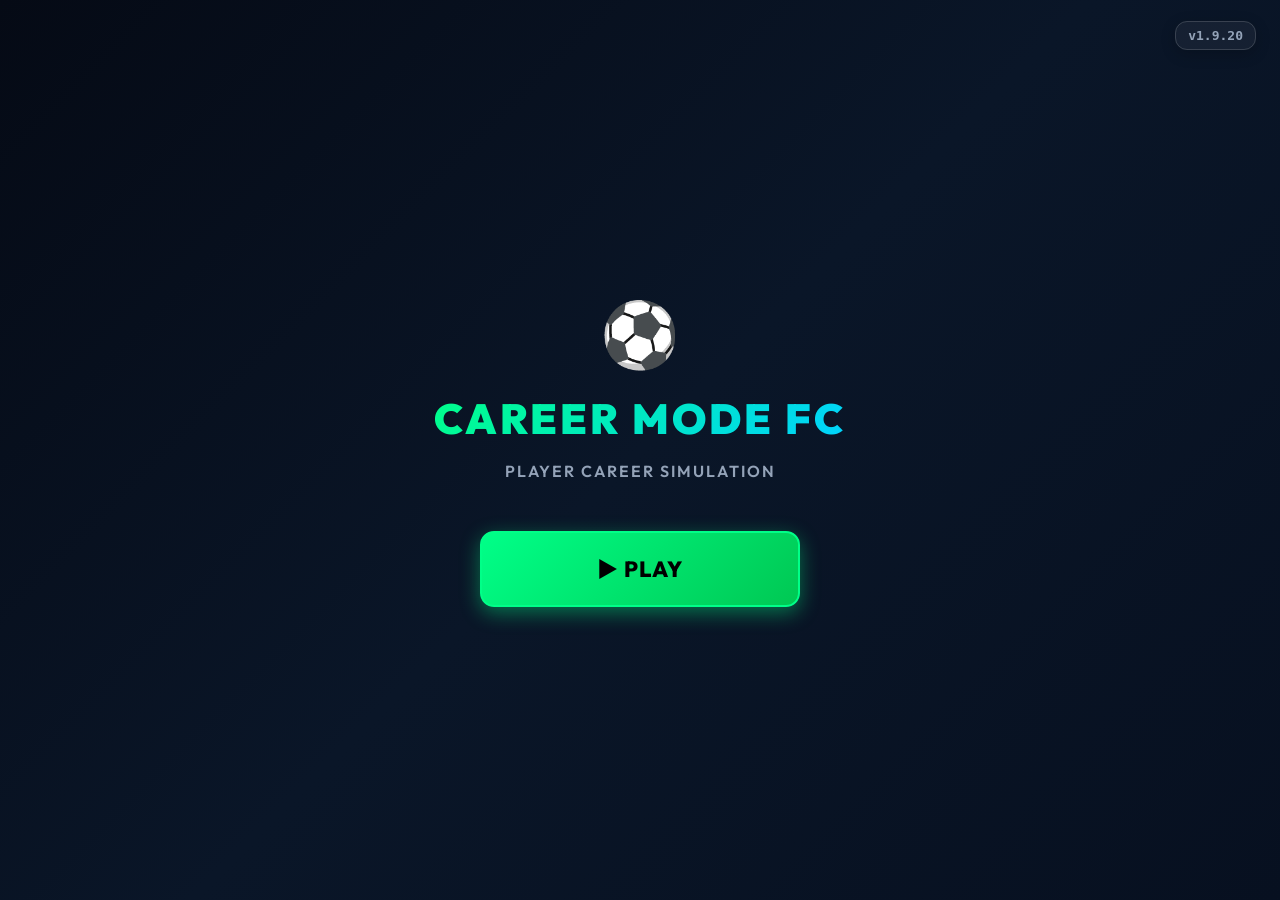
==== index.html @ cefe16e6 "Add files via upload" ====
<!DOCTYPE html>
<html lang="en">
<head>
  <meta charset="UTF-8">
  <meta name="viewport" content="width=device-width, initial-scale=1.0">
  <meta http-equiv="Cache-Control" content="no-cache, no-store, must-revalidate">
  <meta http-equiv="Pragma" content="no-cache">
  <meta http-equiv="Expires" content="0">
  <title>Football Player Career Mode</title>
  
  <!-- Fonts & CSS -->
  <link rel="preconnect" href="https://fonts.googleapis.com">
  <link rel="preconnect" href="https://fonts.gstatic.com" crossorigin>
  <link href="https://fonts.googleapis.com/css2?family=Inter:wght@400;600;800;900&family=Outfit:wght@500;700;900&display=swap" rel="stylesheet">
  <link rel="stylesheet" href="css/style.css?v=1.9.20">
  <link rel="stylesheet" href="css/mobile.css?v=1.6.0">

</head>
<body>


  <div id="main-menu">
    <!-- Version Counter & Hover Changelog Tooltip -->
    <div class="menu-version-container">
      <span class="menu-version-badge">v1.9.20</span>
      <div class="menu-version-tooltip">
        <h4 style="color: var(--primary); margin: 0 0 10px 0; font-size: 15px; font-weight: 900; border-bottom: 1px solid rgba(255,255,255,0.15); padding-bottom: 6px;">📂 Game Updates (Changelog v1.9.20)</h4>
        <ul style="padding-left: 16px; margin: 0; font-size: 12px; color: #e2e8f0; line-height: 1.6; text-align: left; list-style-type: disc;">
          <li><strong style="color: #00ff88;">v1.9.20 (+0.0.1):</strong> Improved match simulation flow and player-performance tracking.</li>
        </ul>
      </div>
    </div>

    <div class="menu-logo">⚽</div>
    <div class="menu-title">Career Mode FC</div>
    <div class="menu-subtitle">Player Career Simulation</div>
    <div class="menu-buttons">
      <button class="menu-btn btn-play" onclick="app.menuPlay()">▶ Play</button>
      
    </div>
  </div>

  <!-- PLAY MODE SELECT -->
  <div class="menu-panel" id="panel-play-modes">
    <div class="menu-panel-title">⚽ Select Game Mode</div>
    <div class="menu-panel-content">
      <div class="menu-buttons">
        <button class="menu-btn" onclick="app.menuCareerMode()">🏆 Career Mode</button>
        <button class="menu-btn disabled">🌐 Online <span class="coming-soon-tag">Coming Soon</span></button>
      </div>
    </div>
    <button class="menu-back-btn" onclick="app.menuBack('panel-play-modes')">← Back</button>
  </div>

  <!-- CAREER MODE: NEW GAME / SAVES -->
  <div class="menu-panel" id="panel-career">
    <div class="menu-panel-title">🏆 Career Mode</div>
    <div class="menu-panel-content">
      <div class="menu-buttons">
        <button class="menu-btn btn-play" onclick="app.menuNewGame()">🆕 New Game</button>
        <button class="menu-btn" onclick="app.menuLoadSaves()">💾 Load Save</button>
      </div>
    </div>
    <button class="menu-back-btn" onclick="app.menuBack('panel-career')">← Back</button>
  </div>

  <!-- SAVES LIST -->
  <div class="menu-panel" id="panel-saves">
    <div class="menu-panel-title">💾 Saved Games</div>
    <div class="menu-panel-content" id="saves-list-container">
      <!-- Populated by JS -->
    </div>
    <button class="menu-back-btn" onclick="app.menuBack('panel-saves')">← Back</button>
  </div>

  <!-- SETTINGS PANEL -->
  <div class="menu-panel" id="panel-settings-menu">
    <div class="menu-panel-title">⚙️ Game Settings</div>
    <div class="menu-panel-content">
      <div class="glass-panel">
        <div class="form-group">
          <label class="form-label">Match Half Duration</label>
          <select class="form-select" id="menu-setting-half" onchange="app.matchSettings.halfLength = parseInt(this.value)">
            <option value="1">1 Minute per Half (Fast)</option>
            <option value="3" selected>3 Minutes per Half (Balanced)</option>
            <option value="5">5 Minutes per Half (Full)</option>
          </select>
        </div>
        <div class="form-group">
          <label class="form-label">Camera Angle View</label>
          <select class="form-select" id="menu-setting-camera" onchange="app.matchSettings.cameraMode = this.value">
            <option value="broadcast" selected>Broadcast (Classic Side TV)</option>
            <option value="pro">Pro Camera (3rd Person Behind Player)</option>
            <option value="tactical">Tactical (Top-Down Overhead)</option>
          </select>
        </div>
        <button class="btn btn-secondary" style="width:100%;margin-top:10px;" onclick="app.resetSettings()">🔄 Reset Settings to Default</button>
      </div>
    </div>
    <button class="menu-back-btn" onclick="app.menuBack('panel-settings-menu')">← Back</button>
  </div>

  <div id="app-container" style="display:none;">

    <!-- Top Navigation Header -->
    <header class="header-bar">
      <div class="logo-section">
        <span class="logo-icon">⚽</span>
        <span class="logo-title">CAREER MODE FC</span>
      </div>

      <div class="career-meta">
        <div class="meta-pill"><span id="meta-player-name">Jack Sterling 🇬🇧</span></div>
        <div class="meta-pill"><span id="meta-age">18 y/o</span></div>
        <div class="meta-pill"><span id="meta-ovr">OVR 72</span></div>
        <div class="meta-pill"><span id="meta-club">Plymouth Argyle</span></div>
        <div class="meta-pill gold">💰 <span id="meta-bank">$10,000</span></div>
        
        <!-- The Blue Level Bar -->
        <div id="level-bar-container" style="display: flex; align-items: center; gap: 4px; margin-left: 8px; font-family: 'Outfit', sans-serif;">
          <!-- Level Circle -->
          <div id="level-circle" style="width: 34px; height: 34px; border-radius: 50%; background: #ffffff; border: 3px solid #0088ff; display: flex; align-items: center; justify-content: center; color: #000000; font-weight: 900; font-size: 15px; box-shadow: 0 0 10px rgba(0, 136, 255, 0.4); z-index: 2;">
            0
          </div>
          <!-- Long XP Bar -->
          <div id="xp-bar-outer" style="width: 140px; height: 22px; border-radius: 11px; background: rgba(0, 0, 0, 0.6); border: 3px solid #0088ff; overflow: hidden; position: relative; display: flex; align-items: center; box-shadow: 0 0 10px rgba(0, 136, 255, 0.3); margin-left: -6px;">
            <!-- Fill Area (White) -->
            <div id="xp-bar-inner" style="width: 0%; height: 100%; background: #ffffff; transition: width 0.4s ease;"></div>
            <!-- Text overlay (Grey with Black shadow for perfect contrast on any background) -->
            <div id="xp-bar-text" style="position: absolute; inset: 0; display: flex; align-items: center; justify-content: center; color: #e2e8f0; text-shadow: 1px 1px 2px #000000, -1px -1px 2px #000000, 1px -1px 2px #000000, -1px 1px 2px #000000; font-weight: 900; font-size: 10px; z-index: 3;">
              0 / 1000 XP
            </div>
          </div>
        </div>
      </div>
    </header>

    <!-- Navigation Tabs -->
    <nav class="nav-tabs">
      <button class="tab-btn active" data-tab="dashboard">🏠 Dashboard</button>
      <button class="tab-btn" data-tab="games">🗓️ Games</button>
      <button class="tab-btn" data-tab="standings">🏆 Standings</button>
      <button class="tab-btn" data-tab="squad">👥 Squads</button>
      <button class="tab-btn" data-tab="transfers">📄 Club Contracts</button>
      <button class="tab-btn" data-tab="sponsors">🤝 Sponsors</button>
      <button class="tab-btn" data-tab="social">📱 Social Media</button>
      <button class="tab-btn" data-tab="skills">💪 Skills</button>
      <button class="tab-btn" data-tab="comparison">📊 Stats Leaderboard</button>
      <button class="tab-btn" data-tab="stats">📊 Career Stats</button>
      <button class="tab-btn" data-tab="trophies">🏆 Trophies</button>
      <button class="tab-btn" data-tab="multipliers">📈 Multipliers</button>
      <button class="tab-btn" data-tab="ballon">👑 Ballon d'Or</button>
      <button class="tab-btn" data-tab="pastseasons">📜 Past Seasons</button>
      <button class="tab-btn" data-tab="settings">⚙️ Settings</button>
    </nav>

    <!-- Main View Content Pages -->
    <main class="main-view">

      <!-- PAGE: DASHBOARD -->
      <section id="page-dashboard" class="view-page active">
        <div class="grid-dashboard">
          
          <!-- Column 1: FIFA Player Card -->
          <div>
            <div class="fifa-card gold-rare">
              <div class="fifa-card-header">
                <div>
                  <div class="ovr-rating" id="card-ovr">72</div>
                  <div class="position-tag" id="card-pos">ST</div>
                </div>
                <div class="nation-flag" id="card-flag">🇬🇧</div>
              </div>

              <div class="player-avatar-preview">
                <div id="card-avatar-display"></div>
              </div>

              <div class="player-name-banner" id="card-name">ALEX HUNTER</div>

              <div class="attributes-grid">
                <div class="attr-item"><span>PAC</span><span class="attr-val" id="card-attr-pac">75</span></div>
                <div class="attr-item"><span>DRI</span><span class="attr-val" id="card-attr-dri">74</span></div>
                <div class="attr-item"><span>SHO</span><span class="attr-val" id="card-attr-sho">72</span></div>
                <div class="attr-item"><span>DEF</span><span class="attr-val" id="card-attr-def">45</span></div>
                <div class="attr-item"><span>PAS</span><span class="attr-val" id="card-attr-pas">68</span></div>
                <div class="attr-item"><span>PHY</span><span class="attr-val" id="card-attr-phy">70</span></div>
              </div>
            </div>
          </div>

          <!-- Column 2: Next Match & Center Feed -->
          <div>
            <!-- Next Match Banner -->
            <div class="glass-panel" id="next-match-box">
              <!-- Dynamically populated via JS -->
            </div>
          </div>

          <!-- Column 3: Quick Season Summary -->
          <div>
            <div class="glass-panel">
              <div class="panel-header">
                <h3 class="panel-title">🎯 Season Summary</h3>
              </div>
              <div style="display: flex; justify-content: space-between; margin-bottom: 12px;">
                <span>Matches Played:</span><strong style="color: var(--accent-gold);" id="stat-season-matches">0</strong>
              </div>
              <div style="display: flex; justify-content: space-between; margin-bottom: 12px;">
                <span>Goals Scored:</span><strong style="color: var(--primary);" id="stat-season-goals">0</strong>
              </div>
              <div style="display: flex; justify-content: space-between; margin-bottom: 12px; display: none;" id="stat-season-hattricks-row">
                <span>Hattricks Scored:</span><strong style="color: var(--accent-gold);" id="stat-season-hattricks">0</strong>
              </div>
              <div style="display: flex; justify-content: space-between; margin-bottom: 12px;">
                <span>Assists:</span><strong style="color: var(--accent-blue);" id="stat-season-assists">0</strong>
              </div>
              <div style="display:none; justify-content:space-between; margin-bottom:12px;" id="stat-season-role-row">
                <span id="stat-season-role-label">Defensive Actions:</span><strong style="color:var(--accent-gold);" id="stat-season-role-value">0</strong>
              </div>
              <div style="display: flex; justify-content: space-between;">
                <span>Avg Match Rating:</span><strong style="color: var(--accent-gold);" id="stat-season-rating">0.0</strong>
              </div>
            </div>
          </div>

        </div>
      </section>

      <!-- PAGE: GAMES -->
      <section id="page-games" class="view-page">
        <div class="glass-panel">
          <div class="panel-header">
            <h3 class="panel-title">🗓️ Future Games This Season</h3>
          </div>
          <div id="games-schedule-list">
            <!-- Populated via JS -->
          </div>
        </div>
      </section>

      <!-- PAGE: STANDINGS -->
      <section id="page-standings" class="view-page">
        <div class="glass-panel">
          <div class="panel-header" style="display: flex; justify-content: space-between; align-items: center; flex-wrap: wrap; gap: 14px;">
            <h3 class="panel-title">🏆 Competition Standings</h3>
            <div>
              <label style="font-size: 13px; font-weight: 700; color: var(--text-muted); margin-right: 8px;">Select Event:</label>
              <select class="form-select" id="standings-competition-select" onchange="app.onStandingsCompetitionChange(this.value)" style="width: auto; display: inline-block; padding: 6px 12px; font-size: 13px; min-width: 180px;">
                <option value="league" selected>🏠 League Standings</option>
                <option value="cup">🏆 Domestic Cup Group</option>
                <option value="ucl">🌍 Champions League Group</option>
              </select>
            </div>
          </div>
          <div class="table-wrapper">
            <table class="data-table standings-table">
              <thead>
                <tr>
                  <th>Pos</th>
                  <th>Club</th>
                  <th>P</th>
                  <th>W</th>
                  <th>D</th>
                  <th>L</th>
                  <th>GD</th>
                  <th>PTS</th>
                </tr>
              </thead>
              <tbody id="table-standings-body">
                <!-- Populated via JS -->
              </tbody>
            </table>
          </div>
        </div>
      </section>

      <!-- PAGE: SQUAD -->
      <section id="page-squad" class="view-page">
        <div class="glass-panel">
          <div class="panel-header" style="margin-bottom: 12px;">
            <h3 class="panel-title">👥 Team Rosters & Player Stats</h3>
          </div>
          
          <!-- Selector for Club vs National Team -->
          <div style="margin-bottom:14px; display:flex; justify-content:space-between; align-items:center; flex-wrap:wrap; gap:10px; border-bottom:1px solid rgba(255,255,255,0.06); padding-bottom:12px;">
            <span style="font-size:13px; color:var(--text-muted); font-weight:700; text-transform:uppercase; letter-spacing:0.5px;">👥 Roster Category:</span>
            <select id="squad-category-select" onchange="app.onSquadCategoryChange(this.value)" class="btn btn-secondary btn-sm" style="background:rgba(255,255,255,0.05); border:1px solid rgba(255,255,255,0.12); color:#fff; width:220px; padding:6px 12px; border-radius:8px; font-weight:700; cursor:pointer; height:34px;">
              <option value="club" selected>🏢 Club Roster</option>
              <option value="national">🌍 National Team</option>
            </select>
          </div>

          <!-- Selector for Squad Team Select & Search Bar -->
          <div style="margin-bottom:14px; display:flex; justify-content:space-between; align-items:center; flex-wrap:wrap; gap:12px; border-bottom:1px solid rgba(255,255,255,0.06); padding-bottom:12px;">
            <span id="squad-search-label" style="font-size:13px; color:var(--text-muted); font-weight:700; text-transform:uppercase; letter-spacing:0.5px;">🔍 Select Club Roster:</span>
            <div style="display:flex; gap:10px; align-items:center; flex-wrap:wrap;">
              <input type="text" id="squad-team-search" placeholder="Type to filter clubs..." oninput="app.filterSquadClubs(this.value)" class="form-input" style="width:160px; padding:6px 12px; font-size:12px; border-radius:8px; height:34px; margin:0; background:rgba(255,255,255,0.05); border:1px solid rgba(255,255,255,0.12); color:#fff;">
              <select id="squad-team-select" onchange="app.renderSquad()" class="btn btn-secondary btn-sm" style="background:rgba(12,21,36,0.85); border:1px solid rgba(255,255,255,0.15); color:#fff; width:220px; padding:6px 12px; border-radius:8px; font-weight:700; cursor:pointer; height:34px;">
                <!-- Options populated dynamically via JS -->
              </select>
            </div>
          </div>
          
          <!-- Selector for Squad Stats View -->
          <div style="margin-bottom:14px; display:flex; justify-content:space-between; align-items:center; flex-wrap:wrap; gap:10px;">
            <span style="font-size:13px; color:var(--text-muted); font-weight:700; text-transform:uppercase; letter-spacing:0.5px;">📊 Player Performance Stats:</span>
            <select id="squad-stats-select" onchange="app.renderSquad()" class="btn btn-secondary btn-sm" style="background:rgba(255,255,255,0.05); border:1px solid rgba(255,255,255,0.12); color:#fff; width:180px; padding:6px 12px; border-radius:8px; font-weight:700; cursor:pointer;">
              <option value="season" selected>Overall Season</option>
              <option value="league">League</option>
              <option value="ucl">Champions League</option>
              <option value="cup">Domestic Cup</option>
            </select>
          </div>

          <div class="table-wrapper">
            <table class="data-table">
              <thead>
                <tr>
                  <th>Position</th>
                  <th>Player Name</th>
                  <th>OVR</th>
                  <th>Age</th>
                  <th style="text-align:center; color:var(--accent-gold);">Matches</th>
                  <th style="text-align:center; color:var(--primary);">Goals</th>
                  <th style="text-align:center; color:var(--accent-blue);">Assists</th>
                  <th style="text-align:center; color:var(--accent-gold);">Role Stat</th>
                </tr>
              </thead>
              <tbody id="table-squad-body">
                <!-- Populated via JS -->
              </tbody>
            </table>
          </div>
        </div>
      </section>

      <!-- PAGE: TRANSFERS & CONTRACTS -->
      <section id="page-transfers" class="view-page">
        <div class="panel-header">
          <h3 class="panel-title">📄 Club Contracts with Bonuses & Salary</h3>
        </div>
        <div id="transfers-offers-list">
          <!-- Populated via JS -->
        </div>
      </section>

      <!-- PAGE: SOCIAL MEDIA -->
      <section id="page-social" class="view-page"><div class="glass-panel"><div class="panel-header"><h3 class="panel-title">📱 Football Social</h3></div><div id="social-content"></div></div></section>

      <!-- PAGE: SPONSORS -->
      <section id="page-sponsors" class="view-page"><div class="glass-panel"><div class="panel-header"><h3 class="panel-title">🤝 Player Sponsors</h3></div><p style="color:var(--text-muted);line-height:1.6;margin-bottom:18px;">After your first match, ten companies compete to sponsor you. Performance changes their offers; signing locks you to that sponsor for the agreed seasons.</p><div id="sponsors-content"></div></div></section>

      <!-- PAGE: SKILLS (TRAINING & UPGRADES) -->
      <section id="page-skills" class="view-page">
        <!-- Attributes Upgrade list -->
        <div class="glass-panel">
          <div class="panel-header" style="justify-content: space-between; flex-wrap: wrap; gap: 14px;">
            <h3 class="panel-title">⭐ Attributes & Skill Upgrades</h3>
            <div>Available Skill Points: <strong style="color: var(--primary); font-size: 20px;" id="available-sp">5</strong></div>
          </div>
          <div id="attributes-upgrade-list">
            <!-- Populated via JS -->
          </div>
        </div>
      </section>

      <!-- PAGE: COMPARISON (STATS LEADERBOARD) -->
      <section id="page-comparison" class="view-page">
        <div class="glass-panel">
          <div class="panel-header" style="display: flex; justify-content: space-between; align-items: center; flex-wrap: wrap; gap: 14px;">
            <h3 class="panel-title">📊 Competition Stats & Rankings</h3>
            <div>
              <label style="font-size: 13px; font-weight: 700; color: var(--text-muted); margin-right: 8px;">Competition:</label>
              <select class="form-select" id="comparison-competition-select" onchange="app.onComparisonCompetitionChange(this.value)" style="width: auto; display: inline-block; padding: 6px 12px; font-size: 13px; min-width: 180px;">
                <option value="league" selected>🏠 Current Season League</option>
                <option value="season">📅 Overall Season Campaign</option>
                <option value="cup">🏆 Domestic Cup</option>
                <option value="ucl">🌍 Champions League</option>
                <option value="world_cup">🌍 FIFA World Cup</option>
                <option value="euro">🇪🇺 UEFA Euro Cup</option>
                <option value="copa">🌎 Copa America</option>
                <option value="afcon">🌍 Africa Cup (AFCON)</option>
              </select>
            </div>
          </div>
          
          <div style="display: grid; grid-template-columns: 1fr 1fr; gap: 20px; margin-top: 10px;">
            <!-- Goal Scorers -->
            <div class="glass-panel" style="padding: 16px;">
              <h4 style="font-size: 16px; font-weight: 800; color: var(--primary); margin-bottom: 14px; border-bottom: 1px solid rgba(255,255,255,0.1); padding-bottom: 8px; display: flex; align-items: center; gap: 8px;">🎯 Top 20 Goal Scorers</h4>
              <div style="overflow-x: auto;">
                <table class="data-table" style="font-size: 12px;">
                  <thead>
                    <tr>
                      <th style="width: 40px; text-align: center;">Pos</th>
                      <th>Player</th>
                      <th>Club</th>
                      <th style="width: 40px; text-align: center;">P</th>
                      <th style="width: 40px; text-align: center; color: var(--primary);">G</th>
                    </tr>
                  </thead>
                  <tbody id="table-scorers-body">
                    <!-- Populated via JS -->
                  </tbody>
                </table>
              </div>
            </div>

            <!-- Assisters -->
            <div class="glass-panel" style="padding: 16px;">
              <h4 style="font-size: 16px; font-weight: 800; color: var(--accent-blue); margin-bottom: 14px; border-bottom: 1px solid rgba(255,255,255,0.1); padding-bottom: 8px; display: flex; align-items: center; gap: 8px;">⚽ Top 20 Assisters</h4>
              <div style="overflow-x: auto;">
                <table class="data-table" style="font-size: 12px;">
                  <thead>
                    <tr>
                      <th style="width: 40px; text-align: center;">Pos</th>
                      <th>Player</th>
                      <th>Club</th>
                      <th style="width: 40px; text-align: center;">P</th>
                      <th style="width: 40px; text-align: center; color: var(--accent-blue);">A</th>
                    </tr>
                  </thead>
                  <tbody id="table-assisters-body">
                    <!-- Populated via JS -->
                  </tbody>
                </table>
              </div>
            </div>
          </div>
        </div>
      </section>

      <!-- PAGE: STATS & FINANCES -->
      <section id="page-stats" class="view-page">
        <div id="age-decay-warning" class="age-decay-badge" style="display: none;">
          ⚠️ <strong>AGEING MECHANIC ACTIVE:</strong> Player is 34+ years old. Physical attributes (Pace, Physical) decay over time.
        </div>

        <div class="glass-panel">
          <div class="panel-header">
            <h3 class="panel-title">📊 Career Records & Total Net Worth</h3>
          </div>
          <div style="display: grid; grid-template-columns: repeat(3, 1fr); gap: 20px; text-align: center;">
            <div class="glass-panel">
              <div style="font-size: 13px; color: var(--text-muted);">TOTAL MATCHES</div>
              <div style="font-size: 36px; font-weight: 900; color: var(--accent-blue);" id="stat-career-matches">0</div>
            </div>
            <div class="glass-panel">
              <div style="font-size: 13px; color: var(--text-muted);">CAREER GOALS</div>
              <div style="font-size: 36px; font-weight: 900; color: var(--primary);" id="stat-career-goals">0</div>
            </div>
            <div class="glass-panel">
              <div style="font-size: 13px; color: var(--text-muted);">CAREER EARNINGS</div>
              <div style="font-size: 36px; font-weight: 900; color: var(--accent-gold);" id="stat-career-earnings">$10,000</div>
            </div>
          </div>

          <div style="display: grid; grid-template-columns: repeat(2, 1fr); gap: 20px; text-align: center; margin-top: 20px;" id="stat-career-row-2">
            <div class="glass-panel">
              <div style="font-size: 13px; color: var(--text-muted);">CAREER ASSISTS</div>
              <div style="font-size: 36px; font-weight: 900; color: var(--accent-blue);" id="stat-career-assists">0</div>
            </div>
            <div class="glass-panel" id="stat-career-hattricks-box" style="display: none;">
              <div style="font-size: 13px; color: var(--text-muted);">CAREER HATTRICKS</div>
              <div style="font-size: 36px; font-weight: 900; color: var(--accent-gold);" id="stat-career-hattricks">0</div>
            </div>
            <div class="glass-panel" id="stat-career-role-box" style="display: none;">
              <div style="font-size: 13px; color: var(--text-muted);" id="stat-career-role-label">CAREER DEFENSIVE ACTIONS</div>
              <div style="font-size: 36px; font-weight: 900; color: var(--accent-gold);" id="stat-career-role-value">0</div>
            </div>
          </div>
        </div>
      </section>

      <!-- PAGE: MULTIPLIERS (WAGE MULTIPLIERS DASHBOARD) -->
      <section id="page-multipliers" class="view-page">
        <div class="glass-panel">
          <div class="panel-header" style="justify-content: space-between; flex-wrap: wrap; gap: 14px;">
            <h3 class="panel-title">📈 Salary Contract Multipliers</h3>
            <div style="font-size: 18px; font-weight: 900; color: var(--primary);">Current Multiplier: <strong id="val-total-multiplier" style="color:var(--primary);">x1.0</strong></div>
          </div>
          <p style="color: var(--text-muted); line-height: 1.6; margin-bottom: 24px;">
            Grow your reputation to command massive contract wages! Multipliers are <strong>cumulative</strong> and apply directly to your contract proposals and renewal offers for the <strong>next season</strong> (your current salary remains fixed for this season).
          </p>

          <div style="background: rgba(0, 136, 255, 0.05); border: 1px solid var(--accent-blue); padding: 18px 24px; border-radius: 12px; margin-bottom: 24px;">
            <div style="font-weight: 800; font-size: 15px; color:#fff; margin-bottom: 12px; border-bottom: 1px solid rgba(255,255,255,0.1); padding-bottom: 6px;">📋 Estimated Next Season Weekly Wages (Base × Multiplier):</div>
            
            <div style="display: grid; grid-template-columns: 1fr 1fr; gap: 14px; text-align: left;">
              <div>
                <div style="font-size: 11px; color: var(--text-muted); font-weight: 700; text-transform: uppercase;">💺 Bench Division 2 (Base $4,500):</div>
                <div style="font-size: 18px; font-weight: 900; color: #fff;" id="est-bench-d2">$4,500</div>
              </div>
              <div>
                <div style="font-size: 11px; color: var(--text-muted); font-weight: 700; text-transform: uppercase;">🏢 Starter Division 2 (Base $19,500):</div>
                <div style="font-size: 18px; font-weight: 900; color: #fff;" id="est-starter-d2">$19,500</div>
              </div>
              <div>
                <div style="font-size: 11px; color: var(--text-muted); font-weight: 700; text-transform: uppercase;">💺 Bench Division 1 (Base $25,000):</div>
                <div style="font-size: 18px; font-weight: 900; color: #fff;" id="est-bench-d1">$25,000</div>
              </div>
              <div>
                <div style="font-size: 11px; color: var(--text-muted); font-weight: 700; text-transform: uppercase;">🏆 Starter Division 1 (Base $75,000):</div>
                <div style="font-size: 18px; font-weight: 900; color: var(--accent-gold);" id="est-starter-d1">$75,000</div>
              </div>
            </div>
          </div>

          <div style="display: grid; grid-template-columns: repeat(auto-fill, minmax(240px, 1fr)); gap: 16px;" id="multipliers-list-container">
            <!-- Populated via JS -->
          </div>
        </div>
      </section>

      <!-- PAGE: BALLON D'OR News Tab -->
      <section id="page-ballon" class="view-page">
        <div class="glass-panel">
          <div class="panel-header">
            <h3 class="panel-title">👑 Ballon d'Or Power Rankings</h3>
          </div>
          <p style="color: var(--text-muted); line-height: 1.6; margin-bottom: 24px;">
            The live race for the prestigious **Ballon d'Or** (the World Player of the Year)! Standings and percentage chances shift dynamically after every matchday based on: player OVR, trophy success (League, Domestic Cups, UCL, World Cup, Euros/Copa), and individual match ratings.
          </p>

          <!-- Pre-Start Screen -->
          <div id="ballon-prestart-screen" style="display: none; text-align: center; padding: 40px 20px;">
            <div style="font-size: 64px; margin-bottom: 16px;">👑</div>
            <h4 style="font-size: 20px; font-weight: 800; color: #fff; margin-bottom: 8px;">Rankings Uninitialized</h4>
            <p style="color: var(--text-muted); max-width: 480px; margin: 0 auto; line-height: 1.6;">
              The first matchday of the season must be played to initialize the live Ballon d'Or Power Rankings! Complete your opening match to see the candidates.
            </p>
          </div>

          <!-- Live Standings Table -->
          <div id="ballon-live-screen" style="display: block;">
            <div class="table-wrapper">
              <table class="data-table" style="font-size: 13px;">
                <thead>
                  <tr>
                    <th style="width: 50px; text-align: center;">Rank</th>
                    <th>Player Name</th>
                    <th>Club Name</th>
                    <th style="width: 80px; text-align: center;">OVR</th>
                    <th style="width: 100px; text-align: center; color: var(--primary);">Chance</th>
                  </tr>
                </thead>
                <tbody id="table-ballon-body">
                  <!-- Populated via JS -->
                </tbody>
              </table>
            </div>

            <div style="background: rgba(255,255,255,0.03); border: 1px solid rgba(255,255,255,0.08); border-radius: 12px; padding: 16px; margin-top: 24px;">
              <h4 style="font-size: 13px; font-weight: 800; color: var(--accent-gold); margin-bottom: 6px; text-transform: uppercase;">ℹ️ HOW TO ENTER & WIN</h4>
              <ul style="font-size: 12px; color: #cbd5e1; padding-left: 18px; margin: 0; line-height: 1.8; text-align: left;">
                <li><strong>Division 1 Eligibility:</strong> You must be playing for a <strong>Division 1 (Tier 1) Club</strong>. Benched or Division 2 players cannot enter the list.</li>
                <li><strong>OVR Standard:</strong> Reaching <strong>OVR >= 89</strong> guarantees you a spot in the Top 5 rankings.</li>
                <li><strong>Silverware & Awards:</strong> Winning tournaments (UCL, Cups, Leagues, World Cup) and claiming **Golden Boot Awards** dramatically boost your percentage chance.</li>
                <li>The winner is officially announced at the very end of the season campaign during the summer break!</li>
              </ul>
            </div>
          </div>
        </div>
      </section>

      <!-- PAGE: SETTINGS -->
      <section id="page-settings" class="view-page">
        <div class="glass-panel" style="max-width: 600px; margin: 0 auto 20px;">
          <div class="panel-header">
            <h3 class="panel-title">⚙️ Game & Camera Settings</h3>
          </div>
          <div class="form-group"><label class="form-label">Simulation Default Speed</label><select class="form-select" onchange="app.matchSettings.simSpeed=Number(this.value)"><option value="0.25">0.25x</option><option value="0.5">0.5x</option><option value="0.75">0.75x</option><option value="1" selected>1x</option><option value="1.5">1.5x</option><option value="2">2x</option><option value="2.5">2.5x</option><option value="3">3x</option></select></div>
          <div class="form-group"><label class="form-label"><input type="checkbox" id="setting-skip-sim" onchange="app.matchSettings.allowSkipSim=this.checked"> Enable “Skip to Full Time” button</label></div>
        </div>

        <!-- Cheat Mode Panel -->
        <div class="glass-panel" id="settings-cheat-panel" style="max-width: 600px; margin: 0 auto 20px;">
          <div class="panel-header">
            <h3 class="panel-title">😈 Developer Cheat Mode</h3>
          </div>
          <div style="display: flex; justify-content: space-between; align-items: center; padding: 10px 0;">
            <div>
              <div style="font-weight: 700; font-size: 14px;">Cheat Mode</div>
              <div style="font-size: 12px; color: var(--text-muted); margin-top: 4px;">Enable manual goal injection during simulated matches.</div>
            </div>
            <button class="btn btn-secondary" id="btn-cheat-mode" onclick="app.toggleCheatMode()" style="min-width: 140px; font-weight: 900;">Disabled</button>
          </div>
          <div style="display:flex;justify-content:space-between;align-items:center;padding:10px 0;border-top:1px solid rgba(255,255,255,.06);margin-top:10px"><div><div style="font-weight:700;font-size:14px">Show Mobile Cheat Buttons</div><div style="font-size:12px;color:var(--text-muted)">Show touch controls during a match.</div></div><button class="btn btn-secondary" id="btn-cheat-buttons" onclick="app.toggleCheatButtons()">Disabled</button></div>

<div style="display:flex;justify-content:space-between;align-items:center;padding:10px 0;border-top:1px solid rgba(255,255,255,.06);margin-top:10px"><div><div style="font-weight:700;font-size:14px">No Goals Simulation</div><div style="font-size:12px;color:var(--text-muted)">Only cheat keybinds can create goals.</div></div><button class="btn btn-secondary" id="btn-no-goals" onclick="app.toggleNoGoalSimulation()">Disabled</button></div>

          <div style="display: flex; justify-content: space-between; align-items: center; padding: 10px 0; border-top: 1px solid rgba(255,255,255,0.06); margin-top: 10px;">
            <div>
              <div style="font-weight: 700; font-size: 14px;">Cheating Mode Keybinds</div>
              <div style="font-size: 12px; color: var(--text-muted); margin-top: 4px;">Configure hotkeys for simulating goals and subbing-in during matches.</div>
            </div>
            <button class="btn btn-primary btn-sm" onclick="app.openCheatKeybindsModal()" style="min-width: 140px; font-weight: 900;">Configure ⌨️</button>
          </div>
        </div>

        <!-- Save, Load & Reset Career Panel -->
        <div class="glass-panel" style="max-width: 600px; margin: 0 auto;">
          <div class="panel-header">
            <h3 class="panel-title">💾 Save Data & Reset Career</h3>
          </div>
          <div style="display: flex; flex-direction: column; gap: 14px;">
            <button class="btn btn-primary btn-lg" onclick="app.saveCareer(true)">Save Career Game 💾</button>
            <button class="btn btn-secondary btn-lg" onclick="app.loadCareer()">Load Saved Career 📂</button>
            <button class="btn btn-danger btn-lg" onclick="app.resetCareer()">Start Over / Reset Game 🔄</button>
          </div>
        </div>
      </section>

      <!-- PAGE: TROPHIES CABINET -->
      <section id="page-trophies" class="view-page">
        <div class="glass-panel">
          <div class="panel-header">
            <h3 class="panel-title">🏆 Personal Trophy Cabinet</h3>
          </div>
          <p style="color: var(--text-muted); line-height: 1.6; margin-bottom: 24px;">
            Welcome to your Hall of Fame! As your career progresses, any silverware and accolades you win will light up here in golden glory. Can you go down as the ultimate GOAT?
          </p>

          <div style="display: grid; grid-template-columns: repeat(auto-fill, minmax(220px, 1fr)); gap: 20px;" id="trophy-cabinet-container">
            <!-- Populated via JS -->
          </div>
        </div>
      </section>

      <!-- PAGE: PAST SEASONS HISTORY -->
      <section id="page-pastseasons" class="view-page">
        <div class="glass-panel">
          <div class="panel-header">
            <h3 class="panel-title">📜 Past Seasons Career History</h3>
          </div>
          <div id="past-seasons-container">
            <!-- Populated via JS -->
          </div>
        </div>
      </section>

    </main>

  </div>

  <!-- PLAYER CREATION MODAL -->
  <div class="modal-overlay" id="modal-creation">
    <div class="modal-box">
      <h2 style="font-size: 24px; font-weight: 900; margin-bottom: 20px; color: var(--primary);">⭐ Create Your Player</h2>
      <form id="creation-form">
        <div class="form-group">
          <label class="form-label">Player Name</label>
          <input type="text" class="form-input" id="create-name" placeholder="Proposing random name..." required>
        </div>

        <div class="form-group">
          <label class="form-label">Nationality</label>
          <div style="display:flex;gap:10px;align-items:center"><span id="create-nationality-flag" style="display:flex;align-items:center;min-width:32px"></span><select class="form-select" id="create-nationality" style="flex:1">
            <!-- Populated via JS -->
          </select></div>
        </div>

        <div class="form-group">
          <label class="form-label">Starting Club</label>
          <select class="form-select" id="create-club">
            <!-- Populated via JS -->
          </select>
        </div>

        <div class="form-group">
          <label class="form-label">Career Professionality & Growth Potential</label>
          <select class="form-select" id="create-professionality" onchange="app.updatePreviewOvr()">
            <option value="inhuman">⚡ INHUMAN - Max 116 OVR, Unmatched Growth</option>
            <option value="goat">🐐 GOAT Level - Max 99 OVR, Extreme Growth</option>
            <option value="pro" selected>🌟 PRO Level - Max 94 OVR, Fast Growth</option>
            <option value="good">⭐ GOOD Level - Max 89 OVR, Balanced Growth</option>
            <option value="avg">🏃 AVG Level - Max 84 OVR, Average Growth</option>
            <option value="under_avg">👟 Under Average - Max 79 OVR, Slow Growth & Faster Decay</option>
          </select>
        </div>

        <!-- CUSTOMIZATION BUTTONS BELOW STARTING CLUB -->
        <div style="display: grid; grid-template-columns: 1fr 1fr; gap: 14px; margin-bottom: 20px;">
          <button type="button" class="btn btn-secondary" onclick="app.openAttributesModal()">⚙️ Attributes</button>
          <button type="button" class="btn btn-secondary" onclick="app.openAppearanceModal()">🎨 Appearance</button>
        </div>

        <!-- PLAYER SUMMARY BADGE -->
        <div style="background: rgba(255,255,255,0.06); border: 1px solid rgba(255,255,255,0.15); border-radius: 12px; padding: 14px; margin-bottom: 20px; text-align: center;">
          <div style="font-size: 12px; color: #94a3b8; font-weight: 700; text-transform: uppercase; margin-bottom: 6px;">Player Profile Summary</div>
          <div style="display: flex; justify-content: space-around; align-items: center;">
            <div><span style="color:#94a3b8;">POS:</span> <strong id="summary-pos" style="color:var(--primary);">ST</strong></div>
            <div><span style="color:#94a3b8;">AGE:</span> <strong id="summary-age">17</strong></div>
            <div><span style="color:#94a3b8;">HEIGHT:</span> <strong id="summary-height">180 cm</strong></div>
            <div><span style="color:#94a3b8;">OVR:</span> <strong id="summary-ovr" style="color:var(--accent-gold); font-size:18px;">72</strong></div>
          </div>
        </div>

        <button type="button" class="btn btn-primary btn-lg" style="width: 100%;" onclick="app.submitPlayerCreation()">Start Player Career 🚀</button>
      </form>
    </div>
  </div>

  <!-- ATTRIBUTES CUSTOMIZER SUB-MODAL -->
  <div class="modal-overlay" id="modal-attributes">
    <div class="modal-box" style="max-width: 600px;">
      <h2 style="font-size: 22px; font-weight: 900; margin-bottom: 16px; color: var(--primary);">⚙️ Player Position & Attributes</h2>

      <!-- Position Selector -->
      <div class="form-group">
        <label class="form-label">Position / Role</label>
        <select class="form-select" id="create-position" onchange="app.onPositionChange(this.value)">
          <option value="ST" selected>ST — Striker (Finishing & Pace)</option>
          <option value="CAM">CAM — Attacking Midfielder (Passing & Dribbling)</option>
          <option value="CM">CM — Central Midfielder (Passing & Stamina)</option>
          <option value="RW">RW — Right Winger (Pace & Dribbling)</option>
          <option value="LW">LW — Left Winger (Pace & Dribbling)</option>
          <option value="CB">CB — Center Back (Defending & Physical)</option>
          <option value="LB">LB — Left Back (Pace & Defending)</option>
          <option value="RB">RB — Right Back (Pace & Defending)</option>
          <option value="GK">GK — Goalkeeper (Diving & Handling)</option>
        </select>
        <div style="font-size: 12px; color: #94a3b8; margin-top: 4px;">Selecting a position sets recommended baseline stats for that role.</div>
      </div>

      <!-- Age & Height -->
      <div style="display: grid; grid-template-columns: 1fr 1fr; gap: 16px; margin-bottom: 20px;">
        <div class="form-group">
          <label class="form-label">Starting Age: <strong id="val-age" style="color:#fff;">17</strong> y/o</label>
          <input type="range" class="form-range" id="slider-age" min="16" max="20" value="17" oninput="app.onAgeChange(this.value)">
        </div>
        <div class="form-group">
          <label class="form-label">Height: <strong id="val-height" style="color:#fff;">180</strong> cm</label>
          <input type="range" class="form-range" id="slider-height" min="160" max="205" value="180" oninput="app.onHeightChange(this.value)">
        </div>
      </div>

      <div class="form-group" style="margin-bottom: 20px;">
        <label class="form-label">📅 Career Starting Season Year</label>
        <select class="form-select" id="create-start-year" onchange="app.onStartYearChange(this.value)">
          <!-- Populated dynamically via JS from 1950 to 2050 -->
        </select>
        <div style="font-size: 12px; color: #94a3b8; margin-top: 4px;">Choose the exact year in which your player career begins.</div>
      </div>

      <!-- Attribute Sliders -->
      <div style="font-size: 14px; font-weight: 800; color: var(--primary); text-transform: uppercase; margin-bottom: 12px;">Skill Attributes (1 - 130)</div>
      
      <div class="attr-slider-row">
        <label>⚡ Pace: <span id="val-pace">75</span></label>
        <input type="range" id="slider-pace" min="1" max="130" value="75" oninput="app.onAttrSliderChange('pace', this.value)">
      </div>
      <div class="attr-slider-row">
        <label>🎯 Shooting: <span id="val-shooting">75</span></label>
        <input type="range" id="slider-shooting" min="1" max="130" value="75" oninput="app.onAttrSliderChange('shooting', this.value)">
      </div>
      <div class="attr-slider-row">
        <label>⚽ Passing: <span id="val-passing">65</span></label>
        <input type="range" id="slider-passing" min="1" max="130" value="65" oninput="app.onAttrSliderChange('passing', this.value)">
      </div>
      <div class="attr-slider-row">
        <label>🏃 Dribbling: <span id="val-dribbling">72</span></label>
        <input type="range" id="slider-dribbling" min="1" max="130" value="72" oninput="app.onAttrSliderChange('dribbling', this.value)">
      </div>
      <div class="attr-slider-row">
        <label>🛡️ Defending: <span id="val-defending">40</span></label>
        <input type="range" id="slider-defending" min="1" max="130" value="40" oninput="app.onAttrSliderChange('defending', this.value)">
      </div>
      <div class="attr-slider-row">
        <label>💪 Physical: <span id="val-physical">72</span></label>
        <input type="range" id="slider-physical" min="1" max="130" value="72" oninput="app.onAttrSliderChange('physical', this.value)">
      </div>
      <div class="attr-slider-row" id="container-slider-positioning">
        <label>🎯 Attack Positioning: <span id="val-positioning">70</span></label>
        <input type="range" id="slider-positioning" min="1" max="130" value="70" oninput="app.onAttrSliderChange('positioning', this.value)">
      </div>
      <div class="attr-slider-row" id="container-slider-def_positioning">
        <label>🛡️ Def Positioning: <span id="val-def_positioning">70</span></label>
        <input type="range" id="slider-def_positioning" min="1" max="130" value="70" oninput="app.onAttrSliderChange('def_positioning', this.value)">
      </div>
      <div class="attr-slider-row" id="container-slider-diving">
        <label>🧤 Goalkeeper Diving: <span id="val-diving">70</span></label>
        <input type="range" id="slider-diving" min="1" max="130" value="70" oninput="app.onAttrSliderChange('diving', this.value)">
      </div>

      <div style="display: flex; justify-content: space-between; align-items: center; margin-top: 20px; background: rgba(0,255,136,0.1); border: 1px solid var(--primary); padding: 14px 20px; border-radius: 10px;">
        <span style="font-weight: 800; text-transform: uppercase;">Calculated OVR Rating:</span>
        <span id="preview-calculated-ovr" style="font-size: 26px; font-weight: 900; color: var(--accent-gold);">72</span>
      </div>

      <button type="button" class="btn btn-primary" style="width: 100%; margin-top: 16px;" onclick="app.closeAttributesModal()">Done & Apply Attributes ✅</button>
    </div>
  </div>

  <!-- APPEARANCE SUB-MODAL STUDIO -->
  <div class="modal-overlay" id="modal-appearance">
    <div class="modal-box" style="max-width: 620px;">
      <h2 style="font-size: 22px; font-weight: 900; margin-bottom: 16px; color: var(--primary); text-transform: uppercase;">💈 Player Appearance Studio</h2>

      <!-- Live 3D Avatar Preview Box -->
      <div id="appearance-avatar-preview" style="background: linear-gradient(135deg, #0a1628 0%, #1e293b 100%); border: 2px solid var(--primary); border-radius: 16px; padding: 20px; text-align: center; margin-bottom: 20px; display: flex; flex-direction: column; align-items: center; justify-content: center; box-shadow: 0 8px 25px rgba(0,255,136,0.15);">
        <!-- Avatar Graphic Rendered via JS -->
        <div id="avatar-head-display" style="position: relative; width: 100px; height: 120px; margin-bottom: 8px; display: flex; align-items: center; justify-content: center;">
          <!-- Hair & Head Layer -->
        </div>
        <div id="avatar-style-name" style="font-size: 16px; font-weight: 900; color: #fff; letter-spacing: 1px;">Short Fade</div>
      </div>

      <!-- Hair Style Carousel Selector -->
      <div class="form-group" style="margin-bottom: 20px;">
        <label class="form-label" style="display: flex; justify-content: space-between;">
          <span>💈 Hair Style (<span id="hair-style-count">1 / 35</span>)</span>
          <span style="color: var(--primary);" id="hair-style-label">Short Fade</span>
        </label>
        <div style="display: flex; gap: 10px; align-items: center;">
          <button type="button" class="btn btn-secondary" style="padding: 10px 18px;" onclick="app.cycleHairStyle(-1)">◀ Prev</button>
          <select class="form-select" id="create-hair-style-select" style="flex: 1;" onchange="app.selectHairStyle(parseInt(this.value))">
            <!-- 35 Hair Options Populated via JS -->
          </select>
          <button type="button" class="btn btn-secondary" style="padding: 10px 18px;" onclick="app.cycleHairStyle(1)">Next ▶</button>
        </div>
      </div>

      <!-- Facial Hair Carousel Selector -->
      <div class="form-group" style="margin-bottom: 20px;">
        <label class="form-label" style="display: flex; justify-content: space-between;">
          <span>🧔 Facial Hair (<span id="facial-hair-style-count">1 / 10</span>)</span>
          <span style="color: var(--accent-gold);" id="facial-hair-style-label">None</span>
        </label>
        <div style="display: flex; gap: 10px; align-items: center;">
          <button type="button" class="btn btn-secondary" style="padding: 10px 18px;" onclick="app.cycleFacialHair(-1)">◀ Prev</button>
          <select class="form-select" id="create-facial-hair-select" style="flex: 1;" onchange="app.selectFacialHairStyle(this.value)">
            <!-- 10 Facial Hair Options Populated via JS -->
          </select>
          <button type="button" class="btn btn-secondary" style="padding: 10px 18px;" onclick="app.cycleFacialHair(1)">Next ▶</button>
        </div>
      </div>

      <!-- Hair Color Swatch Grid -->
      <div class="form-group" style="margin-bottom: 20px;">
        <label class="form-label">🎨 Hair Color (12 Shades)</label>
        <div id="hair-color-swatches" style="display: grid; grid-template-columns: repeat(6, 1fr); gap: 10px; margin-top: 8px;">
          <!-- Swatches rendered via JS -->
        </div>
      </div>

      <!-- Skin Tone Swatch Grid -->
      <div class="form-group" style="margin-bottom: 24px;">
        <label class="form-label">✋ Skin Tone (8 Tones)</label>
        <div id="skin-tone-swatches" style="display: grid; grid-template-columns: repeat(8, 1fr); gap: 8px; margin-top: 8px;">
          <!-- Swatches rendered via JS -->
        </div>
      </div>

      <button type="button" class="btn btn-primary btn-lg" style="width: 100%;" onclick="app.closeAppearanceModal()">Done & Apply Appearance ✅</button>
    </div>
  </div>


  <!-- CHEATING MODE KEYBINDS MODAL -->
  <div class="modal-overlay" id="modal-cheat-keybinds" style="z-index: 10005;">
    <div class="modal-box" style="max-width: 480px; text-align: left;">
      <h2 style="font-size: 24px; font-weight: 900; margin-bottom: 14px; color: var(--accent-gold); text-align: center;">⌨️ Cheating Hotkeys</h2>
      <p style="color: var(--text-muted); font-size: 13px; line-height: 1.5; margin-bottom: 20px; text-align: center;">
        Configure hotkeys to cheat during simulated matches. Click a field, then press any key to rebind!
      </p>
      
      <div style="display: flex; flex-direction: column; gap: 14px;">
        <div style="display: flex; justify-content: space-between; align-items: center;">
          <span style="font-weight: 700; font-size: 14px; color: #fff;">⚽ Score Own Player Goal:</span>
          <button id="rebind-own-goal" onclick="app.startRebind('own_goal')" class="btn btn-secondary" style="min-width: 120px; font-family: monospace; font-weight: bold; font-size: 14px; background: rgba(255,255,255,0.05); color: var(--primary);">M</button>
        </div>
        <div style="display: flex; justify-content: space-between; align-items: center;">
          <span style="font-weight: 700; font-size: 14px; color: #fff;">🤝 Score Teammate Goal:</span>
          <button id="rebind-team-goal" onclick="app.startRebind('team_goal')" class="btn btn-secondary" style="min-width: 120px; font-family: monospace; font-weight: bold; font-size: 14px; background: rgba(255,255,255,0.05); color: var(--accent-blue);">P</button>
        </div>
        <div style="display: flex; justify-content: space-between; align-items: center;">
          <span style="font-weight: 700; font-size: 14px; color: #fff;">🟥 Score Opponent Goal:</span>
          <button id="rebind-opp-goal" onclick="app.startRebind('opp_goal')" class="btn btn-secondary" style="min-width: 120px; font-family: monospace; font-weight: bold; font-size: 14px; background: rgba(255,255,255,0.05); color: #ef4444;">O</button>
        </div>
        <div style="display: flex; justify-content: space-between; align-items: center; border-top: 1px solid rgba(255,255,255,0.06); padding-top: 14px; margin-top: 4px;">
          <span style="font-weight: 700; font-size: 14px; color: #fff;">🔄 Instant Bench Swap-In:</span>
          <button id="rebind-sub-in" onclick="app.startRebind('sub_in')" class="btn btn-secondary" style="min-width: 120px; font-family: monospace; font-weight: bold; font-size: 14px; background: rgba(255,255,255,0.05); color: var(--accent-gold);">L</button>
        </div>
      </div>
      
      <div style="margin-top: 24px; display: flex; gap: 10px;">
        <button type="button" class="btn btn-secondary" style="flex: 1;" onclick="app.resetCheatKeybinds()">Reset Defaults</button>
        <button type="button" class="btn btn-primary" style="flex: 1;" onclick="app.closeModal('modal-cheat-keybinds')">Save & Done</button>
      </div>
    </div>
  </div>

  <!-- IN-GAME RESULT / QUICK SIM MODAL -->
  <div class="modal-overlay" id="modal-game-notice">
    <div class="modal-box" style="max-width: 560px; text-align: center;">
      <h2 id="game-notice-title" style="font-size: 26px; font-weight: 900; margin-bottom: 14px; color: var(--primary);">Match Result</h2>
      <div id="game-notice-body" style="color: var(--text-muted); line-height: 1.7; font-size: 16px; margin-bottom: 20px;"></div>
      <button type="button" class="btn btn-primary btn-lg" style="width: 100%;" onclick="app.closeGameNotice()">Continue</button>
    </div>
  </div>



  <!-- App Scripts -->
  <script src="js/names.js?v=1.9.20"></script>
  <script src="js/career.js?v=1.9.20"></script>
  <script src="js/leagues.js?v=1.9.20"></script>
  <script src="js/app.js?v=1.9.20"></script>
</body>
</html>
---- css/style.css ----
/* Football Career Mode - Modern High-Contrast Theme */

:root {
  --bg-main: #0a0e17;
  --bg-card: rgba(18, 26, 43, 0.92);
  --bg-glass: rgba(255, 255, 255, 0.08);
  --border-glass: rgba(255, 255, 255, 0.2);
  
  --primary: #00ff88;
  --primary-glow: rgba(0, 255, 136, 0.5);
  --accent-gold: #ffd700;
  --accent-gold-glow: rgba(255, 215, 0, 0.4);
  --accent-blue: #00d2ff;
  --accent-purple: #9d4edd;
  --danger: #ff4757;
  
  --text-main: #ffffff;
  --text-muted: #cbd5e1;
  --text-dark: #0f172a;
  
  --font-family: 'Outfit', 'Inter', -apple-system, BlinkMacSystemFont, "Segoe UI", Roboto, sans-serif;
  --radius-sm: 8px;
  --radius-md: 14px;
  --radius-lg: 20px;
  --shadow-main: 0 10px 30px rgba(0, 0, 0, 0.7);
}

* {
  box-sizing: border-box;
  margin: 0;
  padding: 0;
  user-select: none;
}

body {
  background-color: var(--bg-main);
  color: var(--text-main);
  font-family: var(--font-family);
  overflow: hidden;
  height: 100vh;
  width: 100vw;
}

/* App Layout */
#app-container {
  display: flex;
  flex-direction: column;
  height: 100vh;
  width: 100vw;
  position: relative;
}

/* Navigation Header */
.header-bar {
  display: flex;
  justify-content: space-between;
  align-items: center;
  padding: 12px 24px;
  background: rgba(10, 14, 23, 0.95);
  backdrop-filter: blur(12px);
  border-bottom: 1px solid var(--border-glass);
  z-index: 50;
}

.logo-section {
  display: flex;
  align-items: center;
  gap: 12px;
}

.logo-icon {
  font-size: 26px;
  background: linear-gradient(135deg, var(--primary), var(--accent-blue));
  -webkit-background-clip: text;
  -webkit-text-fill-color: transparent;
  font-weight: 900;
}

.logo-title {
  font-size: 20px;
  font-weight: 900;
  letter-spacing: 1px;
  text-transform: uppercase;
}

.career-meta {
  display: flex;
  align-items: center;
  gap: 14px;
  font-size: 14px;
  flex-wrap: wrap;
}

.meta-pill {
  background: var(--bg-glass);
  border: 1px solid var(--border-glass);
  padding: 6px 14px;
  border-radius: 20px;
  display: flex;
  align-items: center;
  gap: 8px;
  font-weight: 700;
}

.meta-pill span {
  color: var(--primary);
}

.meta-pill.gold span {
  color: var(--accent-gold);
}

/* Navigation Tabs */
.nav-tabs {
  display: flex;
  gap: 8px;
  background: rgba(10, 14, 23, 0.95);
  padding: 8px 24px;
  border-bottom: 1px solid var(--border-glass);
  overflow-x: auto;
  z-index: 40;
}

.tab-btn {
  background: transparent;
  border: none;
  color: var(--text-muted);
  padding: 10px 18px;
  border-radius: var(--radius-sm);
  font-size: 14px;
  font-weight: 700;
  cursor: pointer;
  transition: all 0.2s ease;
  display: flex;
  align-items: center;
  gap: 8px;
}

.tab-btn:hover {
  color: var(--text-main);
  background: var(--bg-glass);
}

.tab-btn.active {
  color: var(--text-dark);
  background: var(--primary);
  box-shadow: 0 0 15px var(--primary-glow);
  font-weight: 900;
}

/* Main Content Area */
.main-view {
  flex: 1;
  overflow-y: auto;
  padding: 24px;
  position: relative;
}

.view-page {
  display: none;
  animation: fadeIn 0.3s ease;
}

.view-page.active {
  display: block;
}

@keyframes fadeIn {
  from { opacity: 0; transform: translateY(8px); }
  to { opacity: 1; transform: translateY(0); }
}

/* Grid Layouts */
.grid-dashboard {
  display: grid;
  grid-template-columns: 320px 1fr 340px;
  gap: 24px;
}

@media (max-width: 1100px) {
  .grid-dashboard {
    grid-template-columns: 1fr;
  }
}

/* FIFA Card Style */
.fifa-card {
  width: 280px;
  height: 420px;
  background: linear-gradient(135deg, #1e293b, #0f172a);
  border: 3px solid var(--accent-gold);
  border-radius: var(--radius-lg);
  padding: 20px;
  position: relative;
  box-shadow: 0 15px 35px rgba(0, 0, 0, 0.7), 0 0 20px var(--accent-gold-glow);
  display: flex;
  flex-direction: column;
  align-items: center;
  margin: 0 auto;
  overflow: hidden;
}

.fifa-card.gold-rare {
  background: linear-gradient(135deg, #f3d478 0%, #b8860b 50%, #ffd700 100%);
  color: #1e1b18;
  border-color: #ffffff;
}

.fifa-card.silver-rare {
  background: linear-gradient(135deg, #e2e8f0 0%, #94a3b8 50%, #cbd5e1 100%);
  color: #0f172a;
  border-color: #e2e8f0;
}

.fifa-card-header {
  width: 100%;
  display: flex;
  justify-content: space-between;
  align-items: flex-start;
}

.ovr-rating {
  font-size: 44px;
  font-weight: 900;
  line-height: 1;
}

.position-tag {
  font-size: 18px;
  font-weight: 900;
  text-transform: uppercase;
}

.nation-flag {
  font-size: 26px;
  margin-top: 6px;
}

.player-avatar-preview {
  width: 162px;
  height: 162px;
  margin: 12px 0 14px;
  background: radial-gradient(circle at 50% 40%, rgba(255,255,255,0.10), rgba(0,0,0,0.32) 72%);
  border-radius: 50%;
  display: flex;
  justify-content: center;
  align-items: center;
  border: 2px solid rgba(255, 255, 255, 0.4);
  position: relative;
  overflow: hidden;
}

.player-avatar-preview #card-avatar-display {
  width: 100%;
  height: 100%;
  display: flex;
  align-items: center;
  justify-content: center;
}

.avatar-icon {
  font-size: 70px;
}

.player-name-banner {
  font-size: 20px;
  font-weight: 900;
  letter-spacing: 1px;
  text-transform: uppercase;
  margin-bottom: 12px;
  text-align: center;
  width: 100%;
  border-bottom: 2px solid rgba(0, 0, 0, 0.2);
  padding-bottom: 6px;
}

.attributes-grid {
  display: grid;
  grid-template-columns: 1fr 1fr;
  gap: 8px 16px;
  width: 100%;
  font-size: 14px;
  font-weight: 800;
}

.attr-item {
  display: flex;
  justify-content: space-between;
}

.attr-val {
  font-weight: 900;
}

/* Glass Panels */
.glass-panel {
  background: var(--bg-card);
  backdrop-filter: blur(16px);
  border: 1px solid var(--border-glass);
  border-radius: var(--radius-md);
  padding: 20px;
  box-shadow: var(--shadow-main);
  margin-bottom: 20px;
}

.panel-header {
  display: flex;
  justify-content: space-between;
  align-items: center;
  margin-bottom: 16px;
  padding-bottom: 10px;
  border-bottom: 1px solid var(--border-glass);
}

.panel-title {
  font-size: 18px;
  font-weight: 800;
  display: flex;
  align-items: center;
  gap: 10px;
  color: var(--text-main);
}

/* Buttons & Controls */
.btn {
  padding: 12px 24px;
  border-radius: var(--radius-sm);
  border: none;
  font-size: 15px;
  font-weight: 800;
  cursor: pointer;
  transition: all 0.2s ease;
  display: inline-flex;
  align-items: center;
  justify-content: center;
  gap: 8px;
  text-transform: uppercase;
  letter-spacing: 0.5px;
}

.btn-primary {
  background: linear-gradient(135deg, var(--primary), #00c853);
  color: #000;
  box-shadow: 0 4px 20px var(--primary-glow);
}

.btn-primary:hover {
  transform: translateY(-2px);
  box-shadow: 0 6px 25px var(--primary-glow);
}

.btn-secondary {
  background: var(--bg-glass);
  border: 1px solid var(--border-glass);
  color: var(--text-main);
}

.btn-secondary:hover {
  background: rgba(255, 255, 255, 0.15);
  border-color: rgba(255, 255, 255, 0.4);
}

.btn-accent {
  background: linear-gradient(135deg, var(--accent-gold), #ff9100);
  color: #000;
}

.btn-danger {
  background: var(--danger);
  color: #fff;
}

.btn-lg {
  padding: 16px 32px;
  font-size: 18px;
  border-radius: var(--radius-md);
}

/* Next Match Banner */
.match-banner {
  background: linear-gradient(135deg, rgba(0, 210, 255, 0.2), rgba(157, 78, 221, 0.2));
  border: 1px solid var(--accent-blue);
  border-radius: var(--radius-md);
  padding: 24px;
  display: flex;
  justify-content: space-between;
  align-items: center;
}

.teams-vs {
  display: flex;
  align-items: center;
  gap: 30px;
}

.team-box {
  text-align: center;
}

.team-badge {
  width: 60px;
  height: 60px;
  border-radius: 50%;
  background: var(--bg-glass);
  border: 2px solid var(--border-glass);
  display: flex;
  align-items: center;
  justify-content: center;
  font-size: 26px;
  margin: 0 auto 8px;
}

.vs-text {
  font-size: 24px;
  font-weight: 900;
  color: var(--accent-gold);
}

/* Tables */
.data-table {
  width: 100%;
  border-collapse: collapse;
  font-size: 14px;
}

.data-table th, .data-table td {
  padding: 14px 16px;
  text-align: left;
  border-bottom: 1px solid rgba(255, 255, 255, 0.1);
}

.data-table th {
  color: var(--text-muted);
  font-weight: 800;
  text-transform: uppercase;
  font-size: 12px;
  background: rgba(0, 0, 0, 0.2);
}

.data-table tr:hover td {
  background: rgba(255, 255, 255, 0.05);
}

.data-table tr.user-team td {
  background: rgba(0, 255, 136, 0.15);
  font-weight: 800;
  color: var(--primary);
}

/* Modal Overlay */
.modal-overlay {
  position: fixed;
  top: 0;
  left: 0;
  width: 100vw;
  height: 100vh;
  background: rgba(5, 8, 15, 0.92);
  backdrop-filter: blur(20px);
  z-index: 1000;
  display: flex;
  justify-content: center;
  align-items: center;
  opacity: 0;
  pointer-events: none;
  transition: opacity 0.3s ease;
}

.modal-overlay.active {
  opacity: 1;
  pointer-events: auto;
}

.modal-box {
  background: #111827;
  border: 2px solid var(--border-glass);
  border-radius: var(--radius-lg);
  padding: 32px;
  max-width: 650px;
  width: 92%;
  max-height: 92vh;
  overflow-y: auto;
  box-shadow: 0 25px 60px rgba(0,0,0,0.9);
}

/* HIGH CONTRAST FORM CONTROLS */
.form-group {
  margin-bottom: 20px;
}

.form-label {
  display: block;
  font-size: 13px;
  font-weight: 800;
  color: var(--primary);
  text-transform: uppercase;
  margin-bottom: 8px;
  letter-spacing: 0.5px;
}

.form-input, .form-select {
  width: 100%;
  padding: 14px 18px;
  background: #1e293b !important;
  border: 2px solid #334155 !important;
  border-radius: var(--radius-sm);
  color: #ffffff !important;
  font-family: inherit;
  font-size: 16px;
  font-weight: 700;
  outline: none;
  cursor: pointer;
}

.attr-slider-row {
  margin-bottom: 12px;
}

.attr-slider-row label {
  display: flex;
  justify-content: space-between;
  font-size: 13px;
  font-weight: 700;
  color: #fff;
  margin-bottom: 4px;
}

.attr-slider-row label span {
  color: var(--primary);
  font-weight: 900;
}

input[type="range"].form-range, .attr-slider-row input[type="range"] {
  width: 100%;
  height: 8px;
  background: #334155;
  border-radius: 4px;
  outline: none;
  -webkit-appearance: none;
  cursor: pointer;
}

input[type="range"].form-range::-webkit-slider-thumb, .attr-slider-row input[type="range"]::-webkit-slider-thumb {
  -webkit-appearance: none;
  width: 20px;
  height: 20px;
  border-radius: 50%;
  background: var(--primary);
  border: 2px solid #fff;
  box-shadow: 0 0 10px var(--primary-glow);
  cursor: pointer;
}

/* Skill Tree / Upgrade Item */
.upgrade-item {
  display: flex;
  justify-content: space-between;
  align-items: center;
  padding: 14px 18px;
  background: var(--bg-glass);
  border: 1px solid var(--border-glass);
  border-radius: var(--radius-sm);
  margin-bottom: 12px;
}

.upgrade-bar {
  width: 150px;
  height: 10px;
  background: rgba(255, 255, 255, 0.15);
  border-radius: 5px;
  overflow: hidden;
}

.upgrade-fill {
  height: 100%;
  background: var(--primary);
  border-radius: 5px;
}

/* Age Decay Warning Badge */
.age-decay-badge {
  background: rgba(255, 71, 87, 0.2);
  border: 2px solid var(--danger);
  color: var(--danger);
  padding: 12px 20px;
  border-radius: var(--radius-sm);
  font-size: 14px;
  font-weight: 800;
  display: flex;
  align-items: center;
  gap: 12px;
  margin-bottom: 20px;
}


/* ==================== MAIN MENU ==================== */
#main-menu {
  position: fixed;
  top: 0; left: 0;
  width: 100vw; height: 100vh;
  z-index: 500;
  background: linear-gradient(135deg, #050a15 0%, #0a1628 50%, #071020 100%);
  display: flex;
  flex-direction: column;
  align-items: center;
  justify-content: center;
  gap: 10px;
}

#main-menu.hidden { display: none; }

.menu-logo {
  font-size: 64px;
  margin-bottom: 8px;
  animation: logoPulse 2s ease-in-out infinite;
}

@keyframes logoPulse {
  0%, 100% { transform: scale(1); }
  50% { transform: scale(1.08); }
}

.menu-title {
  font-size: 42px;
  font-weight: 900;
  letter-spacing: 3px;
  text-transform: uppercase;
  background: linear-gradient(135deg, #00ff88, #00d2ff);
  -webkit-background-clip: text;
  -webkit-text-fill-color: transparent;
  margin-bottom: 6px;
}

.menu-subtitle {
  font-size: 16px;
  color: #94a3b8;
  font-weight: 600;
  margin-bottom: 40px;
  letter-spacing: 2px;
  text-transform: uppercase;
}

.menu-buttons {
  display: flex;
  flex-direction: column;
  gap: 16px;
  width: 320px;
}

.menu-btn {
  padding: 18px 32px;
  border: 2px solid rgba(255,255,255,0.15);
  border-radius: 14px;
  background: rgba(255,255,255,0.06);
  color: #fff;
  font-family: inherit;
  font-size: 18px;
  font-weight: 800;
  text-transform: uppercase;
  letter-spacing: 1px;
  cursor: pointer;
  transition: all 0.25s ease;
  display: flex;
  align-items: center;
  justify-content: center;
  gap: 12px;
}

.menu-btn:hover {
  background: rgba(0, 255, 136, 0.15);
  border-color: #00ff88;
  transform: translateY(-3px);
  box-shadow: 0 8px 25px rgba(0, 255, 136, 0.3);
}

.menu-btn.btn-play {
  background: linear-gradient(135deg, #00ff88, #00c853);
  color: #000;
  border-color: #00ff88;
  font-size: 22px;
  padding: 22px 32px;
  box-shadow: 0 6px 20px rgba(0,255,136,0.4);
}

.menu-btn.btn-play:hover {
  transform: translateY(-4px);
  box-shadow: 0 10px 35px rgba(0,255,136,0.5);
}

.menu-btn.disabled {
  opacity: 0.35;
  cursor: not-allowed;
  pointer-events: none;
}

.menu-btn .coming-soon-tag {
  font-size: 11px;
  background: rgba(255,255,255,0.15);
  padding: 3px 8px;
  border-radius: 6px;
  font-weight: 600;
  letter-spacing: 0;
  text-transform: none;
}

/* Menu Panels (sub-screens) */
.menu-panel {
  position: fixed;
  top: 0; left: 0;
  width: 100vw; height: 100vh;
  z-index: 510;
  background: rgba(5, 10, 21, 0.97);
  backdrop-filter: blur(20px);
  display: none;
  flex-direction: column;
  align-items: center;
  justify-content: center;
  gap: 20px;
  padding: 40px;
}

.menu-panel.active { display: flex; }

.menu-panel-title {
  font-size: 28px;
  font-weight: 900;
  color: #00ff88;
  text-transform: uppercase;
  letter-spacing: 2px;
  margin-bottom: 10px;
}

.menu-panel-content {
  max-width: 550px;
  width: 100%;
  max-height: 65vh;
  overflow-y: auto;
  display: flex;
  flex-direction: column;
  align-items: center;
  justify-content: center;
}

.menu-back-btn {
  padding: 12px 30px;
  background: rgba(255,255,255,0.08);
  border: 1px solid rgba(255,255,255,0.2);
  border-radius: 10px;
  color: #fff;
  font-family: inherit;
  font-size: 15px;
  font-weight: 700;
  cursor: pointer;
  transition: all 0.2s;
  margin-top: 16px;
}

.menu-back-btn:hover {
  background: rgba(255,255,255,0.15);
  border-color: rgba(255,255,255,0.4);
}

/* Save Slot Cards */
.save-slot {
  background: rgba(255,255,255,0.06);
  border: 2px solid rgba(255,255,255,0.12);
  border-radius: 12px;
  padding: 18px 22px;
  margin-bottom: 14px;
  cursor: pointer;
  transition: all 0.2s;
  display: flex;
  justify-content: space-between;
  align-items: center;
}

.save-slot:hover {
  border-color: #00ff88;
  background: rgba(0,255,136,0.08);
  transform: translateY(-2px);
}

.save-slot-info h4 {
  font-size: 18px;
  font-weight: 900;
  margin-bottom: 4px;
}

.save-slot-info p {
  font-size: 13px;
  color: #94a3b8;
  font-weight: 600;
}

.save-slot-meta {
  text-align: right;
}

.save-slot-meta .ovr-badge {
  font-size: 22px;
  font-weight: 900;
  color: #ffd700;
}

.save-slot-meta .money-text {
  font-size: 13px;
  color: #00ff88;
  font-weight: 700;
}

.save-slot-delete {
  background: rgba(255,71,87,0.2);
  border: 1px solid #ff4757;
  color: #ff4757;
  font-size: 12px;
  font-weight: 800;
  padding: 5px 10px;
  border-radius: 6px;
  cursor: pointer;
  margin-left: 12px;
}

.save-slot-delete:hover {
  background: #ff4757;
  color: #fff;
}

.no-saves-msg {
  text-align: center;
  color: #64748b;
  font-size: 16px;
  font-weight: 600;
  padding: 30px;
}

/* ==================== KEYBINDS INFO TOOLTIP ==================== */
#keybinds-info-icon:hover #keybinds-tooltip {
  display: block !important;
}

#keybinds-info-icon:hover {
  background: rgba(0, 255, 136, 0.2);
  border-color: #00ff88;
  color: #00ff88;
}

/* ==================== DROPDOWN & OPTIONS STYLING ==================== */
select, option, #squad-stats-select, #comparison-competition-select {
  background-color: #0c1524 !important;
  color: #ffffff !important;
  border-color: rgba(255, 255, 255, 0.15) !important;
}

select:focus, option:focus {
  outline: none !important;
  border-color: var(--primary) !important;
}

/* ==================== VERSION BADGE & CHANGELOG TOOLTIP ==================== */
.menu-version-container {
  position: absolute;
  top: 24px;
  right: 24px;
  z-index: 550;
  display: inline-block;
}

.menu-version-badge {
  background: rgba(255, 255, 255, 0.05);
  backdrop-filter: blur(10px);
  border: 1px solid rgba(255, 255, 255, 0.15);
  color: #94a3b8;
  font-size: 13px;
  font-family: monospace;
  font-weight: 700;
  padding: 6px 12px;
  border-radius: 12px;
  cursor: help;
  transition: all 0.2s ease-in-out;
  box-shadow: 0 4px 15px rgba(0, 0, 0, 0.2);
}

.menu-version-container:hover .menu-version-badge {
  background: rgba(0, 255, 136, 0.1);
  border-color: rgba(0, 255, 136, 0.4);
  color: #00ff88;
  box-shadow: 0 0 10px rgba(0, 255, 136, 0.2);
}

.menu-version-tooltip {
  visibility: hidden;
  opacity: 0;
  position: absolute;
  top: 40px;
  right: 0;
  width: 380px;
  max-width: 90vw;
  background: rgba(8, 16, 32, 0.96);
  backdrop-filter: blur(15px);
  border: 1px solid rgba(255, 255, 255, 0.15);
  padding: 16px;
  border-radius: 12px;
  box-shadow: 0 10px 30px rgba(0, 0, 0, 0.6);
  transition: opacity 0.25s ease-in-out, transform 0.25s ease-in-out, visibility 0.25s;
  transform: translateY(-10px);
  pointer-events: none;
}

.menu-version-container:hover .menu-version-tooltip {
  visibility: visible;
  opacity: 1;
  transform: translateY(0);
}

/* ==================== MOBILE RESPONSIVE OPTIMIZATIONS ==================== */
/* 1. Prevent Tab text shrinking/wrapping and enable momentum swipe */
.tab-btn {
  flex-shrink: 0 !important;
  white-space: nowrap !important;
}

.nav-tabs {
  display: flex !important;
  flex-wrap: nowrap !important;
  overflow-x: auto !important;
  -webkit-overflow-scrolling: touch !important; /* Momentum swipe on iOS */
  scroll-behavior: smooth;
  scrollbar-width: none; /* Hide scrollbar on Firefox */
}

.nav-tabs::-webkit-scrollbar {
  display: none; /* Hide scrollbar on Chrome/Safari */
}

/* 2. Responsive Table Scroller */
.table-wrapper {
  width: 100%;
  overflow-x: auto;
  -webkit-overflow-scrolling: touch;
  margin-top: 10px;
}

/* 3. Media Queries for Mobile Screens (max-width: 768px) */
@media (max-width: 768px) {
  /* Header Bar stacking */
  .header-bar {
    flex-direction: column !important;
    gap: 12px !important;
    padding: 12px 16px !important;
    text-align: center;
  }

  .logo-section {
    justify-content: center;
  }

  .career-meta {
    justify-content: center !important;
    gap: 10px !important;
    font-size: 13px !important;
    width: 100%;
  }

  .meta-pill {
    padding: 4px 10px !important;
  }

  #level-bar-container {
    margin-left: 0 !important;
  }

  /* Padding reductions on mobile for more screenspace */
  .glass-panel {
    padding: 16px 14px !important;
    margin-bottom: 16px !important;
  }

  .panel-header {
    margin-bottom: 12px !important;
    padding-bottom: 8px !important;
  }

  .panel-title {
    font-size: 16px !important;
  }

  .main-view {
    padding: 12px 14px !important;
  }

  /* Grid Stack mappings */
  .grid-dashboard, .grid-skills, .grid-stats, .grid-two-cols {
    grid-template-columns: 1fr !important;
    gap: 16px !important;
  }

  /* Compact button scales */
  .btn-lg {
    padding: 10px 18px !important;
    font-size: 14px !important;
  }

  /* Responsive FIFA player card scaling down on very narrow phone screens */
  @media (max-width: 360px) {
    .fifa-card {
      transform: scale(0.92);
      transform-origin: center top;
      margin-bottom: -32px; /* Pull-up content underneath */
    }
  }
}
---- css/mobile.css ----
/* Mobile-first layout overrides — loaded after the main stylesheet */
@media (max-width: 768px) {
  html, body { width:100%; min-height:100%; overflow-x:hidden; }
  body { overflow:hidden; }
  #app-container { min-height:100dvh; height:100dvh; }
  .header-bar { padding:10px 12px !important; gap:8px !important; }
  .logo-title { font-size:17px !important; letter-spacing:.4px !important; }
  .logo-icon { font-size:22px !important; }
  .career-meta { gap:6px !important; justify-content:center !important; }
  .meta-pill { padding:4px 7px !important; font-size:11px !important; max-width:46vw; overflow:hidden; text-overflow:ellipsis; white-space:nowrap; }
  #level-bar-container { width:100% !important; justify-content:center; }
  .nav-tabs { padding:7px 10px !important; gap:5px !important; min-height:58px; }
  .tab-btn { padding:9px 11px !important; font-size:12px !important; gap:4px !important; }
  .main-view { padding:10px !important; }
  .glass-panel { border-radius:12px !important; padding:14px 12px !important; }
  .panel-title { font-size:16px !important; }
  .grid-dashboard { grid-template-columns:1fr !important; gap:14px !important; }
  .fifa-card { transform:scale(.88); transform-origin:top center; margin-bottom:-46px; }
  .modal-overlay { align-items:flex-start; overflow-y:auto; padding:10px; }
  .modal-box { width:100% !important; max-height:calc(100dvh - 20px) !important; margin:auto 0; padding:18px 14px !important; border-radius:14px !important; }
  .menu-panel { padding:22px 14px !important; justify-content:center; gap:12px; }
  .menu-panel-title { font-size:21px !important; letter-spacing:1px !important; text-align:center; }
  .menu-panel-content { max-height:70dvh !important; }
  .menu-version-container { top:10px; right:10px; }
  .menu-version-tooltip { width:min(360px,calc(100vw - 20px)); max-height:65dvh; overflow-y:auto; }
  .table-wrapper { margin-left:-2px; margin-right:-2px; width:calc(100% + 4px); }
  .data-table { min-width:620px; font-size:12px; }
  .data-table th, .data-table td { padding:10px 8px !important; }
  .btn { min-height:40px; }
  .form-input,.form-select { padding:11px 12px !important; font-size:16px !important; }
  [style*="grid-template-columns"] { grid-template-columns:1fr !important; }
  [style*="min-width: 140px"] { min-width:0 !important; }
  #sim-overlay { padding:8px !important; }
  #sim-overlay > div { padding:16px !important; max-height:calc(100dvh - 16px); overflow-y:auto; }
  #sim-feed { max-height:150px !important; }
}
@media (max-width: 390px) {
  .career-meta { font-size:10px !important; }
  .meta-pill { max-width:42vw; }
  .fifa-card { transform:scale(.78); margin-bottom:-86px; }
  .menu-btn { min-width:unset !important; padding:12px 18px !important; }
}

/* Phone table layouts: keep the important information visible without horizontal panning. */
@media (max-width: 768px) {
  .logo-section { width:100%; justify-content:center !important; }
  .header-bar { align-items:center !important; }
  .data-table { min-width:0 !important; width:100% !important; font-size:10px !important; table-layout:auto; }
  .data-table th, .data-table td { padding:8px 4px !important; white-space:normal; }
  /* Standings: rank, club and points are the useful phone view. */
  table:has(#table-standings-body) th:nth-child(3), table:has(#table-standings-body) td:nth-child(3),
  table:has(#table-standings-body) th:nth-child(4), table:has(#table-standings-body) td:nth-child(4),
  table:has(#table-standings-body) th:nth-child(5), table:has(#table-standings-body) td:nth-child(5),
  table:has(#table-standings-body) th:nth-child(6), table:has(#table-standings-body) td:nth-child(6),
  table:has(#table-standings-body) th:nth-child(7), table:has(#table-standings-body) td:nth-child(7) { display:none; }
  table:has(#table-standings-body) td:nth-child(2) { max-width:210px; }
  /* Squad: remove age on phones; keep player performance columns. */
  table:has(#table-squad-body) th:nth-child(4), table:has(#table-squad-body) td:nth-child(4) { display:none; }
  table:has(#table-squad-body) td:nth-child(2) { max-width:105px; overflow:hidden; text-overflow:ellipsis; }
  /* Competition rankings: hide club and appearances, leaving rank/player/stat. */
  table:has(#table-scorers-body) th:nth-child(3), table:has(#table-scorers-body) td:nth-child(3),
  table:has(#table-scorers-body) th:nth-child(4), table:has(#table-scorers-body) td:nth-child(4),
  table:has(#table-assisters-body) th:nth-child(3), table:has(#table-assisters-body) td:nth-child(3),
  table:has(#table-assisters-body) th:nth-child(4), table:has(#table-assisters-body) td:nth-child(4) { display:none; }
  table:has(#table-scorers-body) td:nth-child(2), table:has(#table-assisters-body) td:nth-child(2) { max-width:190px; overflow:hidden; text-overflow:ellipsis; }
  #page-social .data-table th, #page-social .data-table td { font-size:9px !important; padding:7px 3px !important; }
  #page-social .data-table th:nth-child(3), #page-social .data-table td:nth-child(3) { display:none; }
  #page-social .data-table td:nth-child(2) { max-width:155px; overflow:hidden; text-overflow:ellipsis; }
  #page-stats [style*="grid-template-columns"], #page-comparison [style*="grid-template-columns"] { display:block !important; }
}
.mobile-cheat-controls{display:flex;gap:5px;overflow-x:auto;margin:0 0 10px;padding:4px}.mobile-cheat-controls button{border:0;border-radius:7px;padding:7px 9px;color:#fff;font-weight:800;font-size:11px;white-space:nowrap}.cheat-goal{background:#00b85c}.cheat-assist{background:#0088ff}.cheat-team{background:#8b5cf6}.cheat-opp{background:#ef4444}.cheat-role{background:#f59e0b}
/* Final dashboard/header fit pass */
@media (min-width: 769px) {
  /* The dashboard was designed for a denser desktop layout; 90% matches the intended fit. */
  .grid-dashboard { zoom: .90; width:111.12%; }
}
@media (max-width: 768px) {
  .logo-section { margin-left:auto !important; margin-right:auto !important; }
  .grid-dashboard { zoom:.90; width:111.12%; }
}
@media (max-width:768px){
  /* Keep the five touch cheats below the match card, in equal square cells. */
  #sim-controls{position:relative}
  #mobile-cheat-controls{position:absolute;top:calc(100% + 78px);left:0;right:0;display:grid!important;grid-template-columns:repeat(5,1fr)!important;gap:6px!important;padding:0!important;overflow:visible!important;z-index:3}
  #mobile-cheat-controls:empty{display:none!important}
  .mobile-cheat-controls button{aspect-ratio:1/1;min-height:0!important;padding:3px!important;font-size:9px!important;line-height:1.05;white-space:normal!important}
  #sim-overlay > div{overflow:visible!important;margin-bottom:95px}
  /* Undo desktop zoom compensation that can produce a blank/offset standings card on phones. */
  #page-standings .glass-panel{zoom:1!important;width:auto!important}
}
@media (max-width:768px){
  /* Explicit classes instead of :has: Android WebViews differ in :has support. */
  .grid-dashboard{zoom:.75!important;width:133.34%!important;}
  .standings-table{min-width:0!important;table-layout:fixed!important;}
  .standings-table th:nth-child(3),.standings-table td:nth-child(3),
  .standings-table th:nth-child(4),.standings-table td:nth-child(4),
  .standings-table th:nth-child(5),.standings-table td:nth-child(5),
  .standings-table th:nth-child(6),.standings-table td:nth-child(6),
  .standings-table th:nth-child(7),.standings-table td:nth-child(7){display:none!important;}
  .standings-table th:nth-child(1),.standings-table td:nth-child(1){width:13%!important;}
  .standings-table th:nth-child(2),.standings-table td:nth-child(2){width:70%!important;white-space:nowrap!important;overflow:hidden;text-overflow:ellipsis;}
  .standings-table th:nth-child(8),.standings-table td:nth-child(8){display:table-cell!important;width:17%!important;text-align:center!important;}
  #main-menu .menu-logo,#main-menu .menu-title,#main-menu .menu-subtitle{width:100%;text-align:center!important;margin-left:0!important;margin-right:0!important;}
}
@media (max-width:768px){
  /* The two wide dashboard cards are visually narrowed without changing vertical flow. */
  #next-match-box,.grid-dashboard > div:nth-child(3) > .glass-panel{transform:scaleX(.86);transform-origin:center top;width:116.28%;margin-left:-8.14%;}
  .standings-table{table-layout:auto!important;border-collapse:collapse!important;}
  .standings-table tr.user-team td{background:rgba(0,255,136,.16)!important;}
  .standings-table tr.user-team td:nth-child(n+3):nth-child(-n+7){display:none!important;}
  .standings-table td:nth-child(2){background:transparent!important;}
  .standings-table tr.user-team td:nth-child(2){background:rgba(0,255,136,.16)!important;}
}
@media (max-width:768px){
  /* Keep dashboard typography readable: fit cards by normal reflow, not zoom/scaling. */
  .grid-dashboard{zoom:1!important;width:100%!important;}
  #next-match-box,.grid-dashboard > div:nth-child(3) > .glass-panel{transform:none!important;width:100%!important;margin-left:0!important;max-width:100%!important;}
  /* Standings full compact phone view: retain every football column. */
  .standings-table{font-size:8px!important;table-layout:fixed!important;}
  .standings-table th,.standings-table td{display:table-cell!important;padding:7px 2px!important;white-space:nowrap!important;overflow:hidden!important;text-overflow:ellipsis!important;}
  .standings-table th:nth-child(1),.standings-table td:nth-child(1){width:8%!important;}
  .standings-table th:nth-child(2),.standings-table td:nth-child(2){width:48%!important;}
  .standings-table th:nth-child(3),.standings-table td:nth-child(3),.standings-table th:nth-child(4),.standings-table td:nth-child(4),.standings-table th:nth-child(5),.standings-table td:nth-child(5),.standings-table th:nth-child(6),.standings-table td:nth-child(6),.standings-table th:nth-child(7),.standings-table td:nth-child(7),.standings-table th:nth-child(8),.standings-table td:nth-child(8){width:7.14%!important;text-align:center!important;}
}
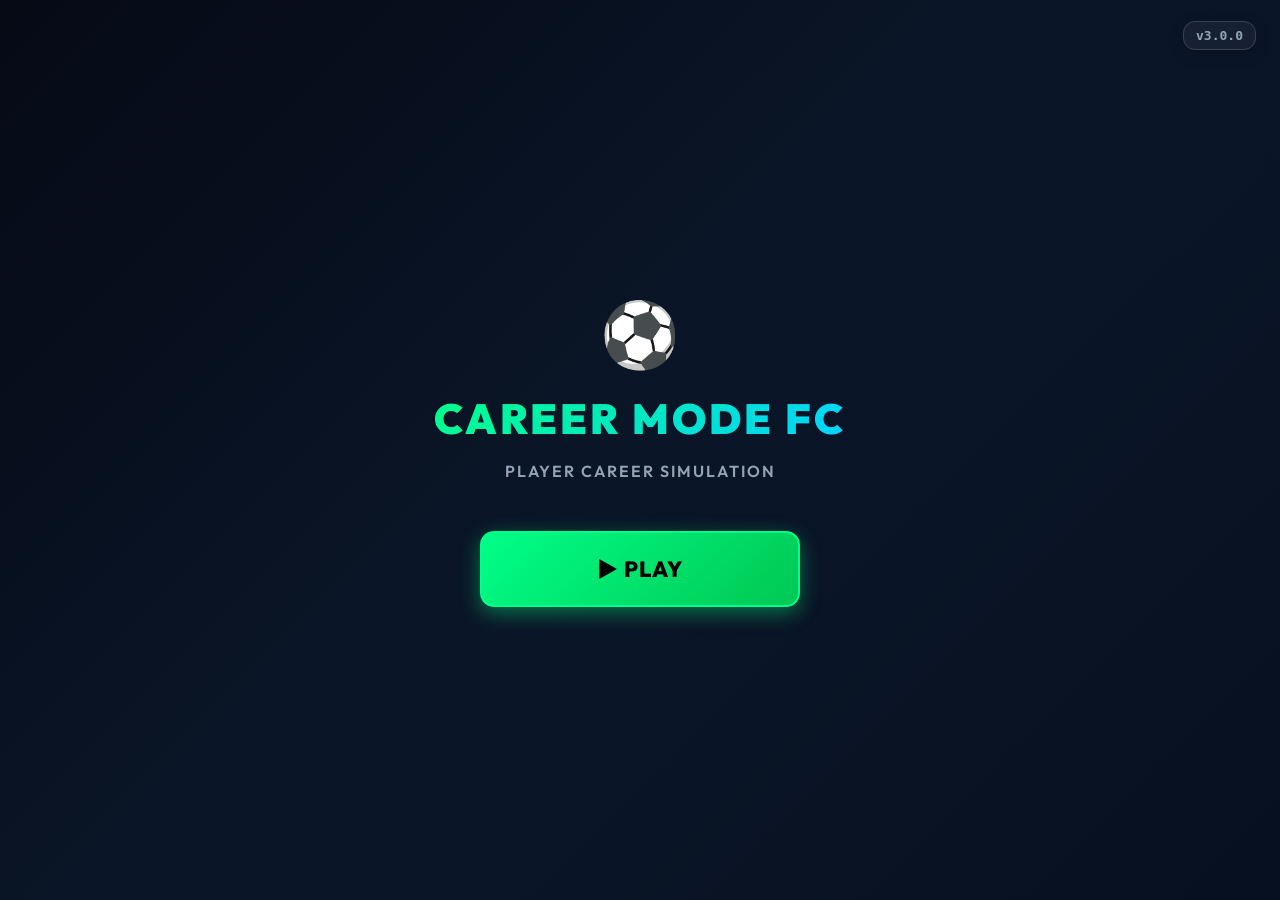
==== commit ae10d670: "Add files via upload" ====
--- a/index.html
+++ b/index.html
@@ -12,7 +12,7 @@
   <link rel="preconnect" href="https://fonts.googleapis.com">
   <link rel="preconnect" href="https://fonts.gstatic.com" crossorigin>
   <link href="https://fonts.googleapis.com/css2?family=Inter:wght@400;600;800;900&family=Outfit:wght@500;700;900&display=swap" rel="stylesheet">
-  <link rel="stylesheet" href="css/style.css?v=1.9.20">
+  <link rel="stylesheet" href="css/style.css?v=3.0.0">
   <link rel="stylesheet" href="css/mobile.css?v=1.6.0">
 
 </head>
@@ -22,11 +22,29 @@
   <div id="main-menu">
     <!-- Version Counter & Hover Changelog Tooltip -->
     <div class="menu-version-container">
-      <span class="menu-version-badge">v1.9.20</span>
+      <span class="menu-version-badge">v3.0.0</span>
       <div class="menu-version-tooltip">
-        <h4 style="color: var(--primary); margin: 0 0 10px 0; font-size: 15px; font-weight: 900; border-bottom: 1px solid rgba(255,255,255,0.15); padding-bottom: 6px;">📂 Game Updates (Changelog v1.9.20)</h4>
+        <h4 style="color: var(--primary); margin: 0 0 10px 0; font-size: 15px; font-weight: 900; border-bottom: 1px solid rgba(255,255,255,0.15); padding-bottom: 6px;">📂 Game Updates (Changelog v3.0.0)</h4>
         <ul style="padding-left: 16px; margin: 0; font-size: 12px; color: #e2e8f0; line-height: 1.6; text-align: left; list-style-type: disc;">
-          <li><strong style="color: #00ff88;">v1.9.20 (+0.0.1):</strong> Improved match simulation flow and player-performance tracking.</li>
+          <li><strong style="color: #00ff88;">v3.0.0 — MANAGER MODE 🎮👔:</strong> New game mode! Create a manager (age 35-50, season 2000-01 → 2026-27, club budget recommendation per season, random Manager Score 1-99 that boosts your team). Tabs: Dashboard (team season summary + profit), Team (Stats + Formation with OVR tiles, reserve swapping, hover tooltips), Player Signing (search with market value/age/position/OVR filters, full player stats incl. career history & trophies, contract offers with acceptance chances), Sponsors (sponsors paying you with win bonus/loss cut, plus 50 sponsors you can pay for attendance boosts), Stadium (upgrades: capacity/ticket/drink/food/parking/attention/maintenance with revenue & costs), Games & Standings. Separate save slots.</li>
+          <li><strong style="color: #00ff88;">v2.2.0:</strong> REAL FIX for the dashboard overflow — the grid computed an intrinsic width ~2300px (bigger than the screen), which clipped the Season Summary. The grid is now hard-capped to 100% width, so card + simulate match + season summary always fit in one row on any desktop screen.</li>
+          <li><strong style="color: #00ff88;">v2.1.6:</strong> Season Summary panel width capped (~460px, anchored right) so the stat rows no longer stretch across a huge empty gap — the dashboard always fits on desktop screens.</li>
+          <li><strong style="color: #00ff88;">v2.1.5:</strong> Season Summary panel made ~50px shorter (compact padding, tighter rows) — same fonts and content.</li>
+          <li><strong style="color: #00ff88;">v2.1.4:</strong> Dashboard: gaps between the three sections halved (24px → 12px) and the simulate-match rectangle made 20px smaller via its padding — text and button inside unchanged.</li>
+          <li><strong style="color: #00ff88;">v2.1.3:</strong> Dashboard: next-match panel now hugs the player card on the left (content-sized, no dead space) and the Season Summary takes the full right side — exactly per the annotated layout.</li>
+          <li><strong style="color: #00ff88;">v2.1.2:</strong> Dashboard: next-match column now fixed at a reasonable width (can no longer balloon and push the Season Summary off-screen) — all three panels sit side by side on normal desktops.</li>
+          <li><strong style="color: #00ff88;">v2.1.1:</strong> Dashboard layout fixed for real — the Season Summary now wraps below the card & next-match panels on narrower windows (never clipped), and the next-match panel width relaxed so it is only gently narrowed from the sides.</li>
+          <li><strong style="color: #00ff88;">v2.1.0:</strong> Dashboard next-match panel capped in width so the Season Summary is always visible; NEW: bench contracts from superclubs (Real Madrid, Man City, Barcelona, Bayern, PSG, Liverpool, Arsenal, Inter, Juventus, Atlético, Dortmund) once you reach 80 OVR — sign and you join as a bench player until your OVR passes their starter threshold.</li>
+          <li><strong style="color: #00ff88;">v2.0.9:</strong> Hair height increased — haircuts now keep their full natural length (no more squashed/flat hair) with width matching the head.</li>
+          <li><strong style="color: #00ff88;">v2.0.8:</strong> Hair styles re-proportioned — width now matches the head and height restored, so all haircuts keep their natural length (no more flat wide caps).</li>
+          <li><strong style="color: #00ff88;">v2.0.7:</strong> Head scaled down ~30% (same silhouette ratio) so it no longer fills the whole card; facial features kept larger relative to the head.</li>
+          <li><strong style="color: #00ff88;">v2.0.6:</strong> FIXED — hair styles no longer cover the eyes (hair now sits correctly on the scalp).</li>
+          <li><strong style="color: #00ff88;">v2.0.5:</strong> Head scaled down (same shape ratio) and facial features (eyes, mouth) enlarged so the face reads clearly.</li>
+          <li><strong style="color: #00ff88;">v2.0.4:</strong> Head now uses the exact silhouette from the reference image (rounded top, straight sides, tapered bust) with small eyes and a curved smile.</li>
+          <li><strong style="color: #00ff88;">v2.0.3:</strong> Head refined — rounder silhouette, smaller eyes, small curved smile.</li>
+          <li><strong style="color: #00ff88;">v2.0.2:</strong> Player head redesigned to match the reference style — solid black round eyes and solid wide mouth (flat cartoon look).</li>
+          <li><strong style="color: #00ff88;">v2.0.1:</strong> Player head restyled to the minimal reference design — smooth rounded head, simple dot eyes, small smile (no ears/nose).</li>
+          <li><strong style="color: #00ff88;">v2.0.0:</strong> National tournaments moved to the end of the season; Ballon d'Or rebalance (88 OVR entry + fair scoring); realistic GK saves (shots minus goals); shot-count curve; rating penalties for bad games; contract offer negotiation; fixed social media followers/rankings; elimination-based leaderboard match counts; Appearance folder for custom player models; UI overflow fixes.</li>
         </ul>
       </div>
     </div>
@@ -46,6 +64,7 @@
     <div class="menu-panel-content">
       <div class="menu-buttons">
         <button class="menu-btn" onclick="app.menuCareerMode()">🏆 Career Mode</button>
+        <button class="menu-btn" onclick="managerUI.menuManagerMode()">👔 Manager Mode</button>
         <button class="menu-btn disabled">🌐 Online <span class="coming-soon-tag">Coming Soon</span></button>
       </div>
     </div>
@@ -62,6 +81,27 @@
       </div>
     </div>
     <button class="menu-back-btn" onclick="app.menuBack('panel-career')">← Back</button>
+  </div>
+
+  <!-- MANAGER MODE: NEW GAME / SAVES -->
+  <div class="menu-panel" id="panel-manager">
+    <div class="menu-panel-title">👔 Manager Mode</div>
+    <div class="menu-panel-content">
+      <div class="menu-buttons">
+        <button class="menu-btn btn-play" onclick="managerUI.menuManagerNewGame()">🆕 New Game</button>
+        <button class="menu-btn" onclick="managerUI.menuManagerLoadSaves()">💾 Load Save</button>
+      </div>
+    </div>
+    <button class="menu-back-btn" onclick="app.menuBack('panel-manager')">← Back</button>
+  </div>
+
+  <!-- MANAGER SAVES LIST -->
+  <div class="menu-panel" id="panel-manager-saves">
+    <div class="menu-panel-title">💾 Manager Saved Games</div>
+    <div class="menu-panel-content" id="manager-saves-list-container">
+      <!-- Populated by JS -->
+    </div>
+    <button class="menu-back-btn" onclick="app.menuBack('panel-manager-saves')">← Back</button>
   </div>
 
   <!-- SAVES LIST -->
@@ -136,7 +176,7 @@
     </header>
 
     <!-- Navigation Tabs -->
-    <nav class="nav-tabs">
+    <nav class="nav-tabs" id="nav-tabs">
       <button class="tab-btn active" data-tab="dashboard">🏠 Dashboard</button>
       <button class="tab-btn" data-tab="games">🗓️ Games</button>
       <button class="tab-btn" data-tab="standings">🏆 Standings</button>
@@ -154,6 +194,18 @@
       <button class="tab-btn" data-tab="settings">⚙️ Settings</button>
     </nav>
 
+    <!-- Manager Mode Navigation Tabs -->
+    <nav id="manager-nav" class="nav-tabs" style="display:none;">
+      <button class="tab-btn m-tab-btn active" data-mtab="dashboard">🏠 Dashboard</button>
+      <button class="tab-btn m-tab-btn" data-mtab="team">👥 Team</button>
+      <button class="tab-btn m-tab-btn" data-mtab="signings">✍️ Player Signing</button>
+      <button class="tab-btn m-tab-btn" data-mtab="sponsors">🤝 Sponsors</button>
+      <button class="tab-btn m-tab-btn" data-mtab="stadium">🏟️ Stadium</button>
+      <button class="tab-btn m-tab-btn" data-mtab="games">🗓️ Games</button>
+      <button class="tab-btn m-tab-btn" data-mtab="standings">🏆 Standings</button>
+      <button class="tab-btn m-tab-btn" data-mtab="settings" style="margin-left:auto;" onclick="managerUI.exitToMenu()">🏠 Main Menu</button>
+    </nav>
+
     <!-- Main View Content Pages -->
     <main class="main-view">
 
@@ -203,19 +255,19 @@
               <div class="panel-header">
                 <h3 class="panel-title">🎯 Season Summary</h3>
               </div>
-              <div style="display: flex; justify-content: space-between; margin-bottom: 12px;">
+              <div style="display: flex; justify-content: space-between; margin-bottom: 6px;">
                 <span>Matches Played:</span><strong style="color: var(--accent-gold);" id="stat-season-matches">0</strong>
               </div>
-              <div style="display: flex; justify-content: space-between; margin-bottom: 12px;">
+              <div style="display: flex; justify-content: space-between; margin-bottom: 6px;">
                 <span>Goals Scored:</span><strong style="color: var(--primary);" id="stat-season-goals">0</strong>
               </div>
-              <div style="display: flex; justify-content: space-between; margin-bottom: 12px; display: none;" id="stat-season-hattricks-row">
+              <div style="display: flex; justify-content: space-between; margin-bottom: 6px; display: none;" id="stat-season-hattricks-row">
                 <span>Hattricks Scored:</span><strong style="color: var(--accent-gold);" id="stat-season-hattricks">0</strong>
               </div>
-              <div style="display: flex; justify-content: space-between; margin-bottom: 12px;">
+              <div style="display: flex; justify-content: space-between; margin-bottom: 6px;">
                 <span>Assists:</span><strong style="color: var(--accent-blue);" id="stat-season-assists">0</strong>
               </div>
-              <div style="display:none; justify-content:space-between; margin-bottom:12px;" id="stat-season-role-row">
+              <div style="display:none; justify-content:space-between; margin-bottom:6px;" id="stat-season-role-row">
                 <span id="stat-season-role-label">Defensive Actions:</span><strong style="color:var(--accent-gold);" id="stat-season-role-value">0</strong>
               </div>
               <div style="display: flex; justify-content: space-between;">
@@ -555,7 +607,7 @@
               <h4 style="font-size: 13px; font-weight: 800; color: var(--accent-gold); margin-bottom: 6px; text-transform: uppercase;">ℹ️ HOW TO ENTER & WIN</h4>
               <ul style="font-size: 12px; color: #cbd5e1; padding-left: 18px; margin: 0; line-height: 1.8; text-align: left;">
                 <li><strong>Division 1 Eligibility:</strong> You must be playing for a <strong>Division 1 (Tier 1) Club</strong>. Benched or Division 2 players cannot enter the list.</li>
-                <li><strong>OVR Standard:</strong> Reaching <strong>OVR >= 89</strong> guarantees you a spot in the Top 5 rankings.</li>
+                <li><strong>OVR Standard:</strong> Reaching <strong>OVR >= 88</strong> guarantees you a spot in the Top 5 rankings.</li>
                 <li><strong>Silverware & Awards:</strong> Winning tournaments (UCL, Cups, Leagues, World Cup) and claiming **Golden Boot Awards** dramatically boost your percentage chance.</li>
                 <li>The winner is officially announced at the very end of the season campaign during the summer break!</li>
               </ul>
@@ -640,9 +692,206 @@
         </div>
       </section>
 
+    <!-- ============ MANAGER MODE PAGES ============ -->
+
+    <!-- PAGE: MANAGER DASHBOARD -->
+    <section id="page-m-dashboard" class="view-page m-page">
+      <div class="grid-dashboard" style="grid-template-columns: minmax(0,1fr) minmax(0,380px);">
+        <div>
+          <div class="glass-panel" id="m-next-match-box">
+            <!-- Populated via JS -->
+          </div>
+        </div>
+        <div>
+          <div class="glass-panel">
+            <div class="panel-header">
+              <h3 class="panel-title">📊 Season Summary</h3>
+              <button class="btn btn-secondary btn-sm" onclick="managerUI.saveManagerGame(true)">💾 Save</button>
+            </div>
+            <div style="display:flex;justify-content:space-between;margin-bottom:6px;"><span>Matches Played:</span><strong style="color:var(--accent-gold);" id="m-sum-matches">0</strong></div>
+            <div style="display:flex;justify-content:space-between;margin-bottom:6px;"><span>Wins / Draws / Losses:</span><strong id="m-sum-wins">0 / 0 / 0</strong></div>
+            <div style="display:flex;justify-content:space-between;margin-bottom:6px;"><span>Goals For:</span><strong style="color:var(--primary);" id="m-sum-goals">0</strong></div>
+            <div style="display:flex;justify-content:space-between;margin-bottom:6px;"><span>Goals Against:</span><strong style="color:#ef4444;" id="m-sum-ga">0</strong></div>
+            <div style="display:flex;justify-content:space-between;margin-bottom:6px;"><span>Shots Taken:</span><strong id="m-sum-shots">0</strong></div>
+            <div style="display:flex;justify-content:space-between;margin-bottom:6px;"><span>Defensive Actions:</span><strong id="m-sum-def">0</strong></div>
+            <div style="display:flex;justify-content:space-between;margin-bottom:6px;"><span>Goalkeeper Saves:</span><strong id="m-sum-saves">0</strong></div>
+            <div style="display:flex;justify-content:space-between;margin-bottom:6px;"><span>Avg Team Rating:</span><strong style="color:var(--accent-gold);" id="m-sum-rating">0.0</strong></div>
+            <div style="display:flex;justify-content:space-between;margin-bottom:6px;"><span>Season Profit:</span><strong style="color:var(--primary);" id="m-sum-profit">$0</strong></div>
+            <div style="display:flex;justify-content:space-between;margin-bottom:6px;"><span>Bank Balance:</span><strong style="color:var(--accent-gold);" id="m-sum-bank">$0</strong></div>
+            <div style="display:flex;justify-content:space-between;"><span>Team Strength:</span><strong id="m-sum-strength">0 OVR</strong></div>
+          </div>
+        </div>
+      </div>
+    </section>
+
+    <!-- PAGE: MANAGER TEAM -->
+    <section id="page-m-team" class="view-page m-page">
+      <div class="glass-panel">
+        <div class="panel-header" style="justify-content:space-between;flex-wrap:wrap;gap:10px;">
+          <h3 class="panel-title">👥 Team Management</h3>
+          <select id="m-team-view" class="btn btn-secondary btn-sm" style="width:160px;padding:6px 12px;border-radius:8px;font-weight:700;cursor:pointer;height:34px;background:rgba(12,21,36,0.85);border:1px solid rgba(255,255,255,0.15);color:#fff;">
+            <option value="stats" selected>📊 Stats</option>
+            <option value="formation">🧭 Formation</option>
+          </select>
+        </div>
+        <div id="m-team-stats-view">
+          <div class="table-wrapper">
+            <table class="data-table">
+              <thead>
+                <tr><th>Pos</th><th>Player Name</th><th>OVR</th><th>Age</th><th style="text-align:center;color:var(--accent-gold);">Matches</th><th style="text-align:center;color:var(--primary);">Goals</th><th style="text-align:center;color:var(--accent-blue);">Assists</th><th style="text-align:center;color:var(--accent-gold);">Role Stat</th><th>Contract</th></tr>
+              </thead>
+              <tbody id="m-team-stats-body"></tbody>
+            </table>
+          </div>
+        </div>
+        <div id="m-team-formation-view" style="display:none;">
+          <div id="m-formation-container"></div>
+        </div>
+      </div>
+    </section>
+
+    <!-- PAGE: MANAGER PLAYER SIGNING -->
+    <section id="page-m-signings" class="view-page m-page">
+      <div class="glass-panel">
+        <div class="panel-header"><h3 class="panel-title">✍️ Player Signing Market</h3></div>
+        <div style="display:grid;grid-template-columns:repeat(auto-fit,minmax(170px,1fr));gap:12px;margin-bottom:16px;padding:14px;background:rgba(255,255,255,0.03);border:1px solid rgba(255,255,255,0.08);border-radius:12px;">
+          <div><label style="font-size:12px;font-weight:700;color:var(--text-muted);">🔍 Name</label><input class="form-input" id="m-sig-name" placeholder="Search name..." style="margin-top:4px;"></div>
+          <div><label style="font-size:12px;font-weight:700;color:var(--text-muted);">💰 Market Value Min</label><input class="form-input" id="m-sig-mv-min" type="number" value="0" style="margin-top:4px;"></div>
+          <div><label style="font-size:12px;font-weight:700;color:var(--text-muted);">💰 Market Value Max</label><input class="form-input" id="m-sig-mv-max" type="number" value="500000000" style="margin-top:4px;"></div>
+          <div><label style="font-size:12px;font-weight:700;color:var(--text-muted);">🎂 Age Min</label><input class="form-input" id="m-sig-age-min" type="number" value="16" style="margin-top:4px;"></div>
+          <div><label style="font-size:12px;font-weight:700;color:var(--text-muted);">🎂 Age Max</label><input class="form-input" id="m-sig-age-max" type="number" value="45" style="margin-top:4px;"></div>
+          <div><label style="font-size:12px;font-weight:700;color:var(--text-muted);">⚽ Position</label>
+            <select class="form-select" id="m-sig-pos" style="margin-top:4px;"><option value="">All</option><option>ST</option><option>LW</option><option>RW</option><option>CAM</option><option>CM</option><option>CB</option><option>LB</option><option>RB</option><option>GK</option></select>
+          </div>
+          <div><label style="font-size:12px;font-weight:700;color:var(--text-muted);">📈 OVR Min</label><input class="form-input" id="m-sig-ovr-min" type="number" value="50" style="margin-top:4px;"></div>
+          <div><label style="font-size:12px;font-weight:700;color:var(--text-muted);">📈 OVR Max</label><input class="form-input" id="m-sig-ovr-max" type="number" value="99" style="margin-top:4px;"></div>
+        </div>
+        <div class="table-wrapper">
+          <table class="data-table">
+            <thead><tr><th>Player</th><th>Pos</th><th>OVR</th><th>Age</th><th>Market Value</th><th>Actions</th></tr></thead>
+            <tbody id="m-signing-results"></tbody>
+          </table>
+        </div>
+      </div>
+    </section>
+
+    <!-- PAGE: MANAGER SPONSORS -->
+    <section id="page-m-sponsors" class="view-page m-page">
+      <div class="glass-panel" style="margin-bottom:16px;">
+        <div class="panel-header"><h3 class="panel-title">🤝 Sponsors Paying Us</h3></div>
+        <div id="m-sponsors-in"></div>
+      </div>
+      <div class="glass-panel">
+        <div class="panel-header"><h3 class="panel-title">📣 Sponsors We Pay (Promote Our Club)</h3></div>
+        <div id="m-sponsors-out"></div>
+      </div>
+    </section>
+
+    <!-- PAGE: MANAGER STADIUM -->
+    <section id="page-m-stadium" class="view-page m-page">
+      <div class="glass-panel">
+        <div class="panel-header"><h3 class="panel-title">🏟️ Stadium Management</h3></div>
+        <div id="m-stadium-summary"></div>
+        <h4 style="color:var(--accent-gold);margin:18px 0 12px;">⬆️ Stadium Upgrades</h4>
+        <div id="m-stadium-upgrades"></div>
+      </div>
+    </section>
+
     </main>
 
   </div>
+
+  <!-- MANAGER CREATION MODAL -->
+  <div class="modal-overlay" id="modal-manager-creation">
+    <div class="modal-box">
+      <h2 style="font-size:24px;font-weight:900;margin-bottom:20px;color:var(--accent-gold);">👔 Create Your Manager</h2>
+      <form id="manager-creation-form">
+        <div class="form-group">
+          <label class="form-label">Manager Name</label>
+          <input type="text" class="form-input" id="m-create-name" placeholder="Manager name..." required>
+        </div>
+        <div class="form-group">
+          <label class="form-label">Nationality</label>
+          <select class="form-select" id="m-create-nationality" style="flex:1"></select>
+        </div>
+        <div class="form-group">
+          <label class="form-label">Club To Manage <span id="m-create-club-stars" style="color:var(--accent-gold);"></span></label>
+          <select class="form-select" id="m-create-club"></select>
+        </div>
+
+        <!-- Manager Attributes -->
+        <div style="background:rgba(255,255,255,0.06);border:1px solid rgba(255,255,255,0.15);border-radius:12px;padding:16px;margin-bottom:20px;">
+          <div style="font-size:14px;font-weight:800;color:var(--primary);text-transform:uppercase;margin-bottom:14px;">⚙️ Manager Attributes</div>
+
+          <div class="form-group">
+            <label class="form-label">Age: <strong id="m-val-age" style="color:#fff;">45</strong> y/o <span style="color:var(--text-muted);font-size:12px;">(35 - 50)</span></label>
+            <input type="range" class="form-range" id="m-slider-age" min="35" max="50" value="45" oninput="managerUI.onManagerAgeChange(this.value)">
+          </div>
+
+          <div class="form-group">
+            <label class="form-label">📅 Starting Season</label>
+            <select class="form-select" id="m-create-season"></select>
+          </div>
+
+          <div class="form-group">
+            <label class="form-label">💼 Starting Money (Club Budget)</label>
+            <input type="number" class="form-input" id="m-create-budget" step="1000000" min="0">
+            <div style="font-size:12px;color:var(--accent-gold);margin-top:4px;" id="m-create-budget-rec">Recommended: $0</div>
+          </div>
+
+          <div class="form-group" style="margin-bottom:0;">
+            <label class="form-label">🎯 Manager Score <span style="color:var(--text-muted);font-size:12px;">(1 - 99, random)</span></label>
+            <div style="display:flex;gap:10px;align-items:center;">
+              <div id="m-manager-score" style="font-size:34px;font-weight:900;color:var(--accent-gold);min-width:70px;">70</div>
+              <div style="flex:1;font-size:12px;color:var(--text-muted);" id="m-manager-score-desc">Solid — modest boost</div>
+              <button type="button" class="btn btn-secondary" onclick="managerUI.rerollManagerScore()">🎲 Reroll</button>
+            </div>
+          </div>
+        </div>
+
+        <button type="button" class="btn btn-primary btn-lg" style="width: 100%;" onclick="managerUI.submitManagerCreation()">Start Manager Career 🚀</button>
+      </form>
+    </div>
+  </div>
+
+  <!-- MANAGER: PLAYER FULL STATS MODAL -->
+  <div class="modal-overlay" id="modal-mplayer-stats">
+    <div class="modal-box" style="max-width: 760px;">
+      <h2 style="font-size:22px;font-weight:900;margin-bottom:16px;color:var(--primary);">📊 Player Profile</h2>
+      <div id="mplayer-stats-body"></div>
+      <button type="button" class="btn btn-primary" style="width:100%;margin-top:16px;" onclick="app.closeModal('modal-mplayer-stats')">Close</button>
+    </div>
+  </div>
+
+  <!-- MANAGER: CONTRACT OFFER MODAL -->
+  <div class="modal-overlay" id="modal-moffer">
+    <div class="modal-box" style="max-width: 480px;">
+      <h2 style="font-size:22px;font-weight:900;margin-bottom:16px;color:var(--primary);">✍️ Contract Offer</h2>
+      <div id="moffer-body"></div>
+      <button type="button" class="btn btn-secondary" style="width:100%;margin-top:12px;" onclick="app.closeModal('modal-moffer')">Cancel</button>
+    </div>
+  </div>
+
+  <!-- MANAGER: SPONSOR-IN CHANGE MODAL -->
+  <div class="modal-overlay" id="modal-spin-change">
+    <div class="modal-box" style="max-width: 440px;">
+      <h2 style="font-size:22px;font-weight:900;margin-bottom:16px;color:var(--primary);">✍️ Change Sponsor Offer</h2>
+      <div id="spin-change-body"></div>
+      <button type="button" class="btn btn-secondary" style="width:100%;margin-top:12px;" onclick="app.closeModal('modal-spin-change')">Cancel</button>
+    </div>
+  </div>
+
+  <!-- MANAGER: SPONSOR-OUT OFFER MODAL -->
+  <div class="modal-overlay" id="modal-spout-offer">
+    <div class="modal-box" style="max-width: 440px;">
+      <h2 style="font-size:22px;font-weight:900;margin-bottom:16px;color:var(--primary);">📣 Sponsor Proposal</h2>
+      <div id="spout-offer-body"></div>
+      <button type="button" class="btn btn-secondary" style="width:100%;margin-top:12px;" onclick="app.closeModal('modal-spout-offer')">Cancel</button>
+    </div>
+  </div>
+
+  <!-- MANAGER: PLAYER TOOLTIP -->
+  <div id="m-tooltip" style="display:none;position:fixed;z-index:10050;background:rgba(8,16,32,0.97);border:1px solid var(--primary);border-radius:10px;padding:12px 14px;max-width:260px;pointer-events:none;box-shadow:0 10px 30px rgba(0,0,0,0.6);"></div>
 
   <!-- PLAYER CREATION MODAL -->
   <div class="modal-overlay" id="modal-creation">
@@ -904,9 +1153,11 @@
 
 
   <!-- App Scripts -->
-  <script src="js/names.js?v=1.9.20"></script>
-  <script src="js/career.js?v=1.9.20"></script>
-  <script src="js/leagues.js?v=1.9.20"></script>
-  <script src="js/app.js?v=1.9.20"></script>
+  <script src="Appearance/manifest.js"></script>
+  <script src="js/names.js?v=3.0.0"></script>
+  <script src="js/career.js?v=3.0.0"></script>
+  <script src="js/leagues.js?v=3.0.0"></script>
+  <script src="js/manager.js?v=3.0.0"></script>
+  <script src="js/app.js?v=3.0.0"></script>
 </body>
 </html>
--- a/css/style.css
+++ b/css/style.css
@@ -37,8 +37,15 @@
   color: var(--text-main);
   font-family: var(--font-family);
   overflow: hidden;
+  overflow-x: hidden;
   height: 100vh;
   width: 100vw;
+  max-width: 100vw;
+}
+
+html {
+  overflow-x: hidden;
+  max-width: 100vw;
 }
 
 /* App Layout */
@@ -152,6 +159,7 @@
 .main-view {
   flex: 1;
   overflow-y: auto;
+  overflow-x: hidden;
   padding: 24px;
   position: relative;
 }
@@ -173,13 +181,67 @@
 /* Grid Layouts */
 .grid-dashboard {
   display: grid;
-  grid-template-columns: 320px 1fr 340px;
-  gap: 24px;
+  grid-template-columns: minmax(0, 320px) auto minmax(0, 1fr);
+  gap: 12px;
+  align-items: start;
+  /* CRITICAL FIX: this grid resolves an intrinsic width larger than its
+     container (the next-match banner's content inflates it to ~2310px), which
+     made the whole dashboard overflow and clipped the Season Summary off the
+     right edge of the screen. Capping both width and max-width to 100% forces
+     the grid to fit its container. */
+  width: 100%;
+  max-width: 100%;
+}
+
+/* The Next-Match panel sits directly next to the player card (hugging the
+   left), sized to its content — no dead space in the middle, no squeezing. */
+#next-match-box {
+  max-width: 640px;
+}
+
+/* The Season Summary column takes all the remaining width on the right, so it
+   is always fully visible. */
+.grid-dashboard > div:nth-child(3) {
+  min-width: 0;
+}
+
+/* The Season Summary panel: cap its width (~460px) so the stat rows don't
+   stretch across a huge empty gap (label far left, value far right), and
+   anchor it to the right side of the screen. */
+.grid-dashboard > div:nth-child(3) .glass-panel {
+  padding: 12px 16px;
+  max-width: 460px;
+  margin-left: auto;
+  margin-right: 0;
+}
+.grid-dashboard > div:nth-child(3) .glass-panel .panel-header {
+  margin-bottom: 8px;
+  padding-bottom: 6px;
+}
+
+/* On narrow windows, stack: card + next-match on top, summary below. */
+@media (max-width: 1200px) {
+  .grid-dashboard {
+    grid-template-columns: minmax(0, 320px) minmax(0, 1fr);
+  }
+  .grid-dashboard > div:nth-child(3) {
+    grid-column: 1 / -1;
+    max-width: 340px;
+  }
+}
+
+/* Grid children must be allowed to shrink below their content width, otherwise
+   wide panels (e.g. the next-match banner) blow out the layout and create a
+   horizontal scrollbar at the bottom of the screen. */
+.grid-dashboard > div,
+.grid-dashboard > section,
+.grid-dashboard > article {
+  min-width: 0;
 }
 
 @media (max-width: 1100px) {
   .grid-dashboard {
-    grid-template-columns: 1fr;
+    grid-template-columns: minmax(0, 1fr);
   }
 }
 
@@ -381,20 +443,27 @@
   background: linear-gradient(135deg, rgba(0, 210, 255, 0.2), rgba(157, 78, 221, 0.2));
   border: 1px solid var(--accent-blue);
   border-radius: var(--radius-md);
-  padding: 24px;
-  display: flex;
-  justify-content: space-between;
-  align-items: center;
+  padding: 14px; /* 10px less per side = rectangle 20px smaller, content unchanged */
+  display: flex;
+  justify-content: center;
+  align-items: center;
+  flex-wrap: wrap;
+  gap: 14px;
+  min-width: 0;
 }
 
 .teams-vs {
   display: flex;
   align-items: center;
   gap: 30px;
+  flex-wrap: wrap;
+  justify-content: center;
+  min-width: 0;
 }
 
 .team-box {
   text-align: center;
+  min-width: 0;
 }
 
 .team-badge {
@@ -1008,3 +1077,69 @@
     }
   }
 }
+
+/* ==================== MANAGER MODE ==================== */
+/* Formation tiles */
+.m-tile {
+  width: 64px;
+  height: 64px;
+  border-radius: 10px;
+  background: linear-gradient(135deg, #1e293b, #0f172a);
+  border: 2px solid var(--primary);
+  display: flex;
+  flex-direction: column;
+  align-items: center;
+  justify-content: center;
+  cursor: pointer;
+  transition: transform 0.15s, box-shadow 0.15s;
+  position: relative;
+}
+.m-tile:hover {
+  transform: scale(1.08);
+  box-shadow: 0 0 14px var(--primary-glow);
+  z-index: 5;
+}
+.m-tile-empty {
+  border: 2px dashed rgba(255,255,255,0.25);
+  background: rgba(255,255,255,0.04);
+  cursor: default;
+  color: rgba(255,255,255,0.4);
+  font-weight: 900;
+}
+.m-tile-empty:hover { transform: none; box-shadow: none; }
+.m-tile-bench {
+  border-color: var(--accent-gold);
+}
+.m-tile-ovr {
+  font-size: 20px;
+  font-weight: 900;
+  color: #fff;
+  line-height: 1;
+}
+.m-tile-pos {
+  font-size: 9px;
+  font-weight: 800;
+  color: var(--primary);
+  text-transform: uppercase;
+  letter-spacing: 0.5px;
+  margin-top: 3px;
+}
+.m-tile-bench .m-tile-pos { color: var(--accent-gold); }
+.m-tile-years {
+  font-size: 8px;
+  color: var(--text-muted);
+  margin-top: 2px;
+}
+/* Manager dashboard grid */
+.m-page .grid-dashboard {
+  grid-template-columns: minmax(0, 1fr) minmax(0, 380px);
+}
+/* Stadium upgrade cards */
+.m-upgrade-card {
+  display: flex;
+  justify-content: space-between;
+  align-items: center;
+  gap: 10px;
+  margin-bottom: 10px;
+  padding: 12px 14px;
+}
